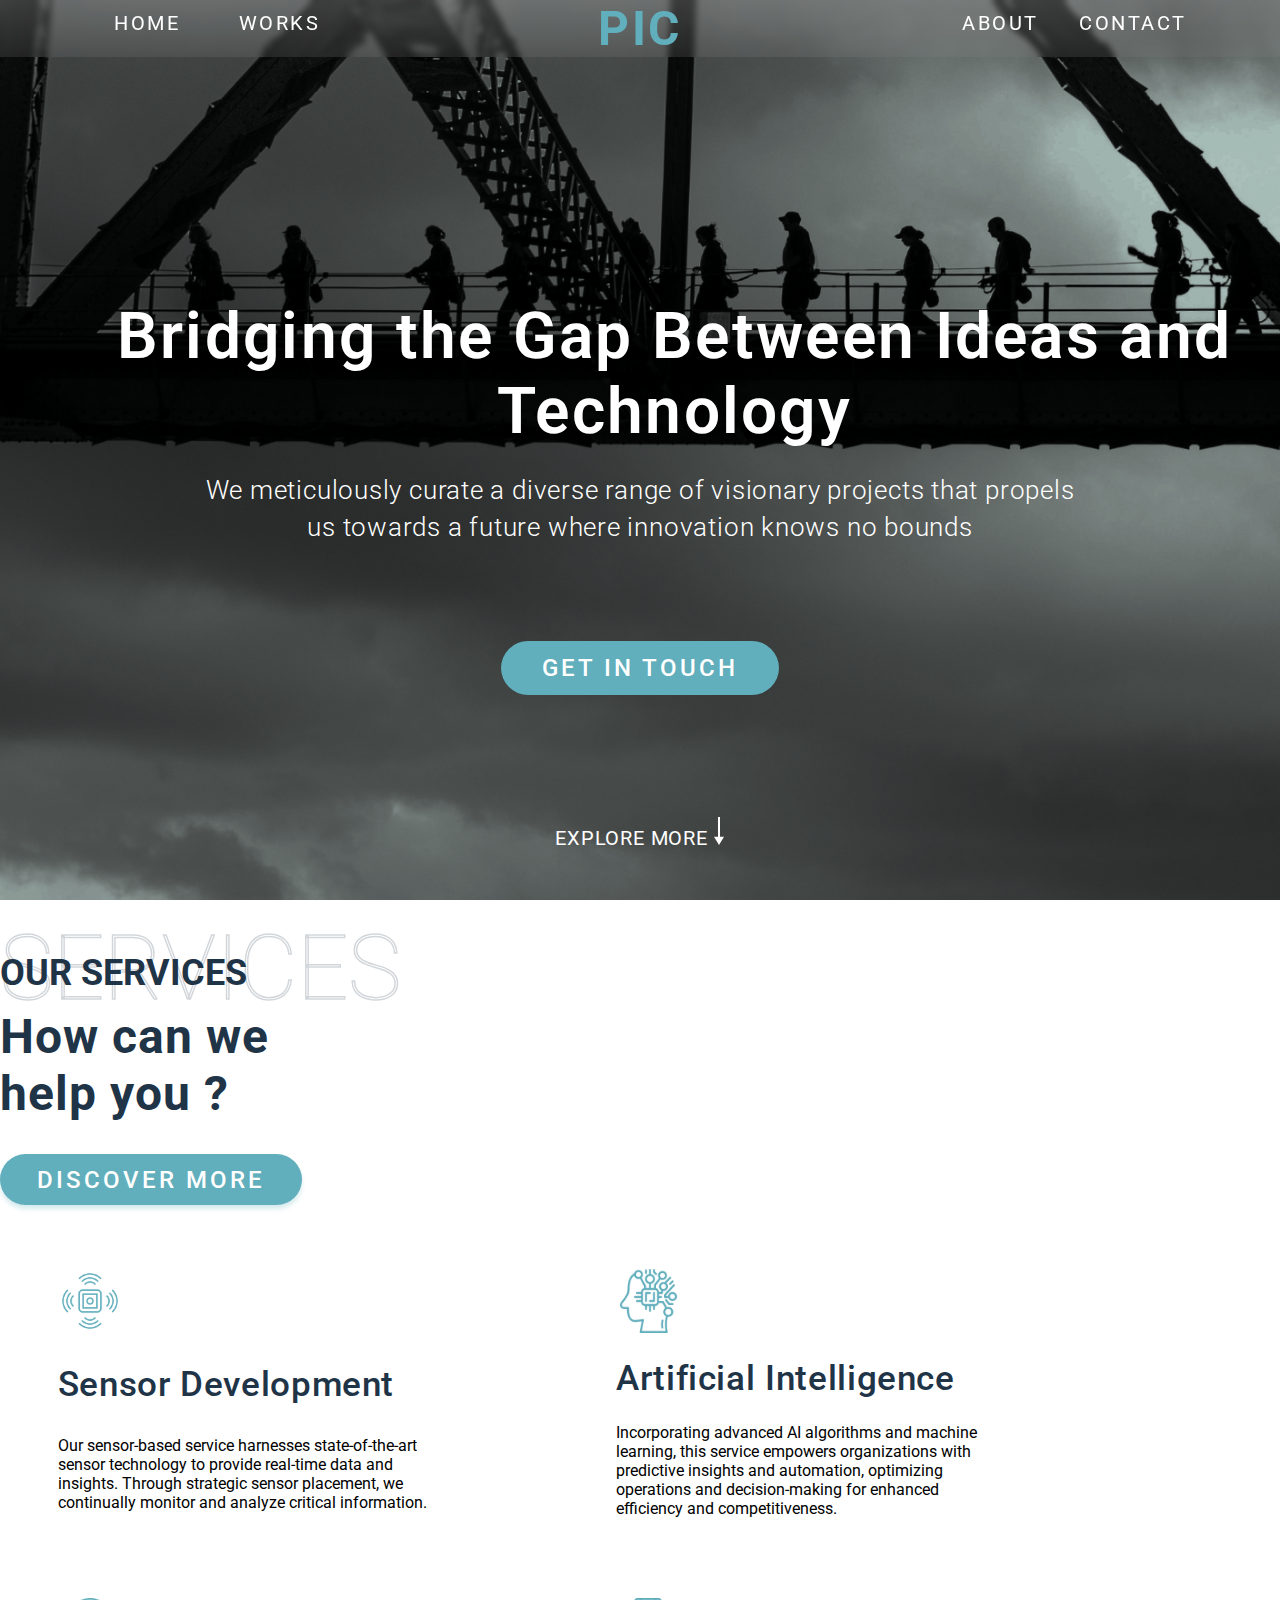
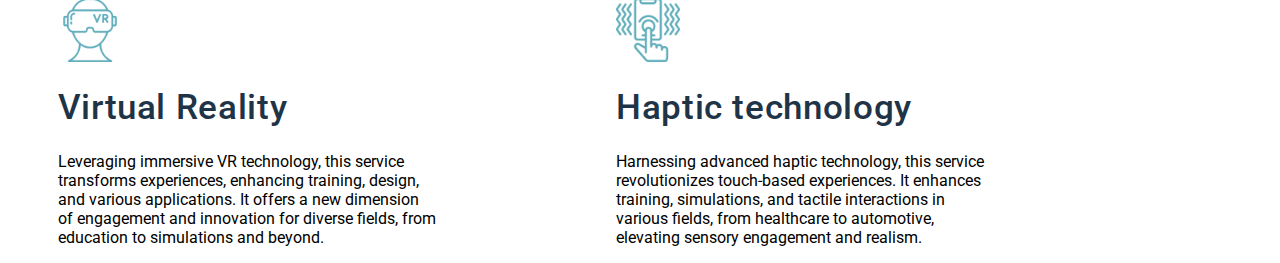
==== index.html @ f4d59c37 "finished the services section" ====
<!DOCTYPE html>
<html lang="en">
  <head>
    <meta charset="UTF-8" />
    <meta name="viewport" content="width=device-width, initial-scale=1.0" />
    <link rel="stylesheet" href="./css/index.css" />
    <link
      href="https://fonts.googleapis.com/css?family=Roboto"
      rel="stylesheet"
    />
    <link
      href="https://cdn.jsdelivr.net/npm/bootstrap@5.3.1/dist/css/bootstrap.min.css"
      rel="stylesheet"
      integrity="sha384-4bw+/aepP/YC94hEpVNVgiZdgIC5+VKNBQNGCHeKRQN+PtmoHDEXuppvnDJzQIu9"
      crossorigin="anonymous"
    />
    <title>PIC</title>
  </head>

  <body>
    <!-- navbar -->
    <div id="nav">
      <!-- for desktop -->
      <a href="#" class="small_nav" style="grid-area: 1; left: 19%">HOME</a>
      <a href="#" class="small_nav" style="grid-area: 1; right: 19%">WORKS</a>
      <a href="#" class="pic" style="grid-area: 1">PIC</a>
      <a href="#" class="small_nav" style="grid-area: 1; left: 19%">ABOUT</a>
      <a href="#" class="small_nav" style="grid-area: 1; right: 19%">CONTACT</a>
      <!-- Button hambugger -->
      <button
        id="ham_btn"
        class="button-one"
        aria-controls="primary-navigation"
        aria-expanded="false"
      >
        <svg
          fill="var(--button-color)"
          class="hamburger"
          viewBox="0 0 100 100"
          width="40"
        >
          <rect
            class="line top"
            width="80"
            height="10"
            x="10"
            y="25"
            rx="5"
          ></rect>
          <rect
            class="line middle"
            width="80"
            height="10"
            x="10"
            y="45"
            rx="5"
          ></rect>
          <rect
            class="line bottom"
            width="80"
            height="10"
            x="10"
            y="65"
            rx="5"
          ></rect>
        </svg>
      </button>
      <!-- for mobile -->
      <ul id="small_nav_mobile_container">
        <li><a href="#" class="small_nav_mobile">HOME</a></li>
        <li><a href="#" class="small_nav_mobile">WORKS</a></li>
        <li><a href="#" class="small_nav_mobile">ABOUT</a></li>
        <li><a href="#" class="small_nav_mobile">CONTACT</a></li>
      </ul>
    </div>
    <!-- / navbar -->
    <!-- Hero section -->

    <div class="container-fluid" id="hero">
      <!-- <img src="./asserts/hero_bg.png" id="hero_bg"> -->
      <span id="container_hero">
        <div id="heading" class="container-xxl">
          Bridging the Gap Between Ideas and Technology
        </div>
        <div id="description">
          We meticulously curate a diverse range of visionary projects that
          propels us towards a future where innovation knows no bounds
        </div>
        <button class="button" id="btn_touch" href="#">GET IN TOUCH</button>
        <div id="explore">
          EXPLORE MORE
          <svg
            id="explore_arrow_svg"
            xmlns="http://www.w3.org/2000/svg"
            width="11"
            height="28"
            viewBox="0 0 11 28"
            fill="none"
          >
            <path
              d="M5.00002 28L-2.40743e-05 19.75L10.0313 19.75L5.00002 28Z"
              fill="white"
            />
            <rect x="4" width="2" height="21" fill="white" />
          </svg>
        </div>
      </span>
    </div>
    <!-- / Hero section -->

    <!-- Services -->
    <div class="container-fluid" id="services">
      <div class="text_container">
        <div class="services_heading_container">
          <div class="stroke_main" id="services_text">SERVICES</div>
          <div class="stroke_side left_middle">OUR SERVICES</div>
        </div>
        <div id="help">How can we help you ?</div>
        <button class="button" href="#" id="discover">DISCOVER MORE</button>
      </div>

      <div class="services_details">
        <!-- first sesors -->
        <div class="services_details_container">
          <img
            src="./asserts/sensors (1) 1.png"
            class="services_details_container_img"
            alt="sensor"
          />
          <div class="head">Sensor Development</div>
          <div>
            Our sensor-based service harnesses state-of-the-art sensor
            technology to provide real-time data and insights. Through strategic
            sensor placement, we continually monitor and analyze critical
            information.
          </div>
        </div>
        <!-- second  ai -->
        <div class="services_details_container">
          <img
            src="./asserts/artificial-intelligence (1) 1.png"
            class="services_details_container_img"
            alt="ai"
          />
          <div class="head">Artificial Intelligence</div>
          <div>
            Incorporating advanced AI algorithms and machine learning, this
            service empowers organizations with predictive insights and
            automation, optimizing operations and decision-making for enhanced
            efficiency and competitiveness.
          </div>
        </div>
        <!-- third vr-->
        <div class="services_details_container">
          <img
            src="./asserts/vr-glasses 1.png"
            class="services_details_container_img"
            alt="vr"
          />
          <div class="head">Virtual Reality</div>
          <div>
            Leveraging immersive VR technology, this service transforms
            experiences, enhancing training, design, and various applications.
            It offers a new dimension of engagement and innovation for diverse
            fields, from education to simulations and beyond.
          </div>
        </div>
        <!-- fourth haptics -->
        <div class="services_details_container">
          <img
            src="./asserts/haptic 1.png"
            class="services_details_container_img"
            alt="haptics"
          />
          <div class="head">Haptic technology</div>
          <div>
            Harnessing advanced haptic technology, this service revolutionizes
            touch-based experiences. It enhances training, simulations, and
            tactile interactions in various fields, from healthcare to
            automotive, elevating sensory engagement and realism.
          </div>
        </div>
      </div>
    </div>
    <!-- / Services -->
  </body>
  <script
    src="https://cdn.jsdelivr.net/npm/bootstrap@5.3.1/dist/js/bootstrap.bundle.min.js"
    integrity="sha384-HwwvtgBNo3bZJJLYd8oVXjrBZt8cqVSpeBNS5n7C8IVInixGAoxmnlMuBnhbgrkm"
    crossorigin="anonymous"
  ></script>
  <script src="./index.js"></script>
</html>
---- css/index.css ----
/* figma link : https://www.figma.com/file/VkW9XNyzutas6XWS9IuMpY/Untitled?node-id=75%3A200&mode=dev */
* {
  margin: 0;
  padding: 0;
  box-sizing: border-box;
  border: none;
  font-family: Roboto;
}

a {
  text-decoration: none !important;
}

/* Nav */
#nav {
  z-index: 1;
  background: linear-gradient(
    rgba(255, 255, 255, 0.2),
    rgba(134, 134, 134, 0.2)
  );
  backdrop-filter: blur(3px);
  -webkit-backdrop-filter: blur(3px);
  position: fixed;
  top: 0;
  width: 100%;
  text-align: center;
  display: grid !important;
  grid-template-columns: repeat(2, 1fr) 2fr repeat(2, 1fr);
  grid-column-gap: 0px;
  grid-row-gap: 0px;
}

.pic {
  color: #61aebc;
  font-size: 48px;
  font-weight: 700;
  letter-spacing: 2.88px;
}

.small_nav {
  font-style: normal;
  position: relative;
  margin-top: 5%;
  color: #fff;
  font-size: 20px;
  font-weight: 400;
  letter-spacing: 2.5px;
}

.small_nav_mobile {
  font-style: normal;
  color: #fff;
  font-size: 20px;
  font-weight: 400;
  letter-spacing: 2.5px;
}

#small_nav_mobile_container {
  display: none;
}
.animation_out {
  transform: translateX(-500px);
  transition: 1s ease-out;
}
@keyframes text-slide-in {
  0% {
    transform: translateX(-100px);
  }

  100% {
    transform: translateY(0);
  }
}

@keyframes text-slide-out {
  0% {
    transform: translateX(-500px);
  }

  100% {
    transform: translateX(500px);
  }
}

/* button for mobile */
#ham_btn {
  display: none;
  z-index: 3;
  position: absolute;
  top: 20%;
  right: 5%;
  background: transparent;
}

/* button one */

.button-one {
  --button-color: #858484;
}

.button-one .line {
  transition: y 150ms ease-in 150ms, rotate 150ms ease-in, opacity 0ms 150ms;
  transform-origin: center;
}

.button-one[aria-expanded="true"] .line {
  transition: y 150ms ease-in, rotate 150ms ease-in 150ms, opacity 0ms 150ms;
}

.button-one[aria-expanded="true"] :is(.top, .bottom) {
  y: 45;
}

.button-one[aria-expanded="true"] .top {
  rotate: 45deg;
}

.button-one[aria-expanded="true"] .middle {
  opacity: 0;
}

.button-one[aria-expanded="true"] .bottom {
  rotate: -45deg;
}

@keyframes to-close-icon {
  0% {
    stroke-dashoffset: 0;
  }
  40% {
    stroke-dashoffset: 79.9;
  }
  60% {
    stroke-dashoffset: 79.9;
    rotate: calc(var(--rotation));
  }
  100% {
    stroke-dashoffset: 0;
    rotate: var(--rotation);
  }
}

/* --Nav-- */

/* Hero Section */
#container_hero {
  position: relative;
  top: 10%;
  height: 100vh;
  display: flex;
  justify-content: space-evenly;
  flex-direction: column;
  align-items: center;
}

#hero {
  margin: 0;
  padding: 0;
  width: 100vw;
  height: 100vh;
  display: flex;
  justify-content: space-between;
  flex-direction: column;
  align-items: center;
  color: #fff;
  font-family: Roboto;
  flex-shrink: 0;
  background-image: url("../asserts/hero_bg_cropped.png");
  background-size: cover;
  background-repeat: no-repeat;
}

#heading {
  width: 90%;
  line-height: normal;
  position: relative;
  left: 2.7%;
  margin-top: 8.9%;
  text-align: center;
  font-size: clamp(35px, 5vw, 77px);
  font-weight: 600;
  letter-spacing: 2.31px;
}

#description {
  text-align: center;
  position: relative;
  bottom: 8%;
  width: 70%;
  font-style: normal;
  /* text-align: center; */
  font-family: Roboto;
  font-size: clamp(15px, 3vw, 26px);
  font-weight: 300;
  line-height: 143.687%;
  /* 37.359px */
  letter-spacing: 0.78px;
}

#btn_touch {
  position: relative;
  bottom: 8%;
}
.button {
  color: #fff;
  width: fit-content;
  padding-left: 3.2%;
  padding-right: 3.2%;
  padding-top: 1%;
  padding-bottom: 1%;
  height: fit-content;
  flex-shrink: 0;
  border-radius: 52px;
  background-color: #61aebc;
  font-size: clamp(15px, 4vw, 24px);
  font-weight: 500;
  letter-spacing: 3px;
}

#explore {
  position: relative;
  bottom: 5%;
  font-size: 20px;
  font-weight: 400;
  letter-spacing: 0.8px;
}

#explore_arrow_svg {
  animation: explore_arrow 1s infinite alternate;
}

@keyframes explore_arrow {
  0% {
    transform: translateY(-5px);
  }

  100% {
    transform: translateY(10px);
  }
}

/* -- Hero Section --*/

/* ---- text strokes ------ */
.stroke_main {
  margin-top: 1rem;
  margin-bottom: -2rem;
  font-family: Roboto;
  font-size: clamp(50px, 7vw, 177px);
  color: transparent;
  -webkit-text-stroke: 1.5px #1f344733;
  font-style: normal;
  font-weight: 100;
  line-height: normal;
}
.stroke_side {
  position: relative;
  font-size: clamp(16px, 5vw, 36px);
  color: #1f3447;
  font-weight: 700;
}
.services_heading_container{
  place-items: baseline;
  display: grid;
}
.services_heading_container > *{
  grid-column: 1 / -1;
  grid-row: 1 / -1;
}
.left_middle{
  bottom: 0.9rem;
    position: relative;
}
/* ---- text strokes ------ */
/* Services */
.services_details {
  margin-bottom: 1rem;
  margin-inline: auto;
  width: min(90%, 70rem);
  display: grid;
  gap: 2rem;
}
.services_details_container {
  max-width: 378px;
  display: grid;
  gap: 1.5rem;
}

.services_details_container > .head {
  font-size: clamp(1rem, 4vw + 1rem, 2.2rem);
  color: #1f3447;
  font-weight: 500;
  letter-spacing: 0.64px;
  line-height: normal;
  font-style: normal;
}
.services_details_container > img {
  width: 3rem;
}
#help {
  max-width: 378px;
  color: #1f3447;
  font-size: clamp(28px, 5vw, 48px);
  letter-spacing: 0.96px;
  font-weight: 700;
}
#discover {
  margin-top: clamp(0.5rem, 5vw, 2rem);
  margin-bottom: clamp(0.5rem, 5vw, 2rem);
}
#services {
  width: min(90%, 110rem);
}
#services #discover {
  border-radius: 52px;
  background: #61aebc;
  box-shadow: 0px 4px 4px 0px rgba(97, 174, 188, 0.25);
}
/* / Services */
/* ---------------------------Responsiveness for desktop -------------------------------- */
@media screen and (min-width: 768px) {
  .services_details {
    position: relative;
    margin-inline: auto;
    padding-top: 2rem;
    display: grid;
    grid-template-columns: repeat(2, 1fr);
    gap: 5rem;
  }
  .services_details_container > img {
    width: 4rem;
  }
}
@media screen and (min-width: 1300px) {
  .left_middle{
    bottom: 2.5rem;
  }
  .services_details {
    /* bottom: 7rem; */
    position: relative;
    margin-inline: 10rem auto;
    padding-top: 3rem;
    display: grid;
    grid-template-columns: repeat(2, 1fr);
    gap: 5rem;
  }
  .services_details_container > img {
    width: 4rem;
  }
}
@media screen and (min-width: 1920px) {

  .services_details {
    /* position: relative;
    bottom: 14rem; */
    margin-inline: 38rem auto;
    padding-top: 5rem;
    display: grid;
    grid-template-columns: repeat(2, 1fr);
    gap: 5rem;
    margin-top: -14rem;
    margin-bottom: 2rem;
  }
  .services_details_container > img {
    width: 4rem;
  }
}
/* ------------------------- Responsiveness for mobile --------------------------------------- */

@media screen and (max-width: 768px) {
  /* Nav bar Section */
  #nav .small_nav {
    visibility: hidden;
  }
  #nav .small_active {
    animation: text-slide-in 0.5s alternate;
    width: 70%;
    background-color: #1f3447;
    list-style-type: none;
    height: 100vh;
    position: absolute;
    display: flex;
    flex-direction: column;
    justify-content: space-evenly;
    align-items: center;
    top: 0;
  }
  #nav .small_nav_mobile {
    padding-top: 10%;
  }
  #ham_btn {
    display: block;
  }
  /* ----- Nav bar Section ----- */

  /* Hero Section  */
  #hero {
    height: 93vh;
  }
  #heading {
    margin-top: 20.9%;
  }
  #description {
    padding-top: 8%;
  }
  /* ------ Hero Section ------  */
  /* ------- text stroke -------- */
}
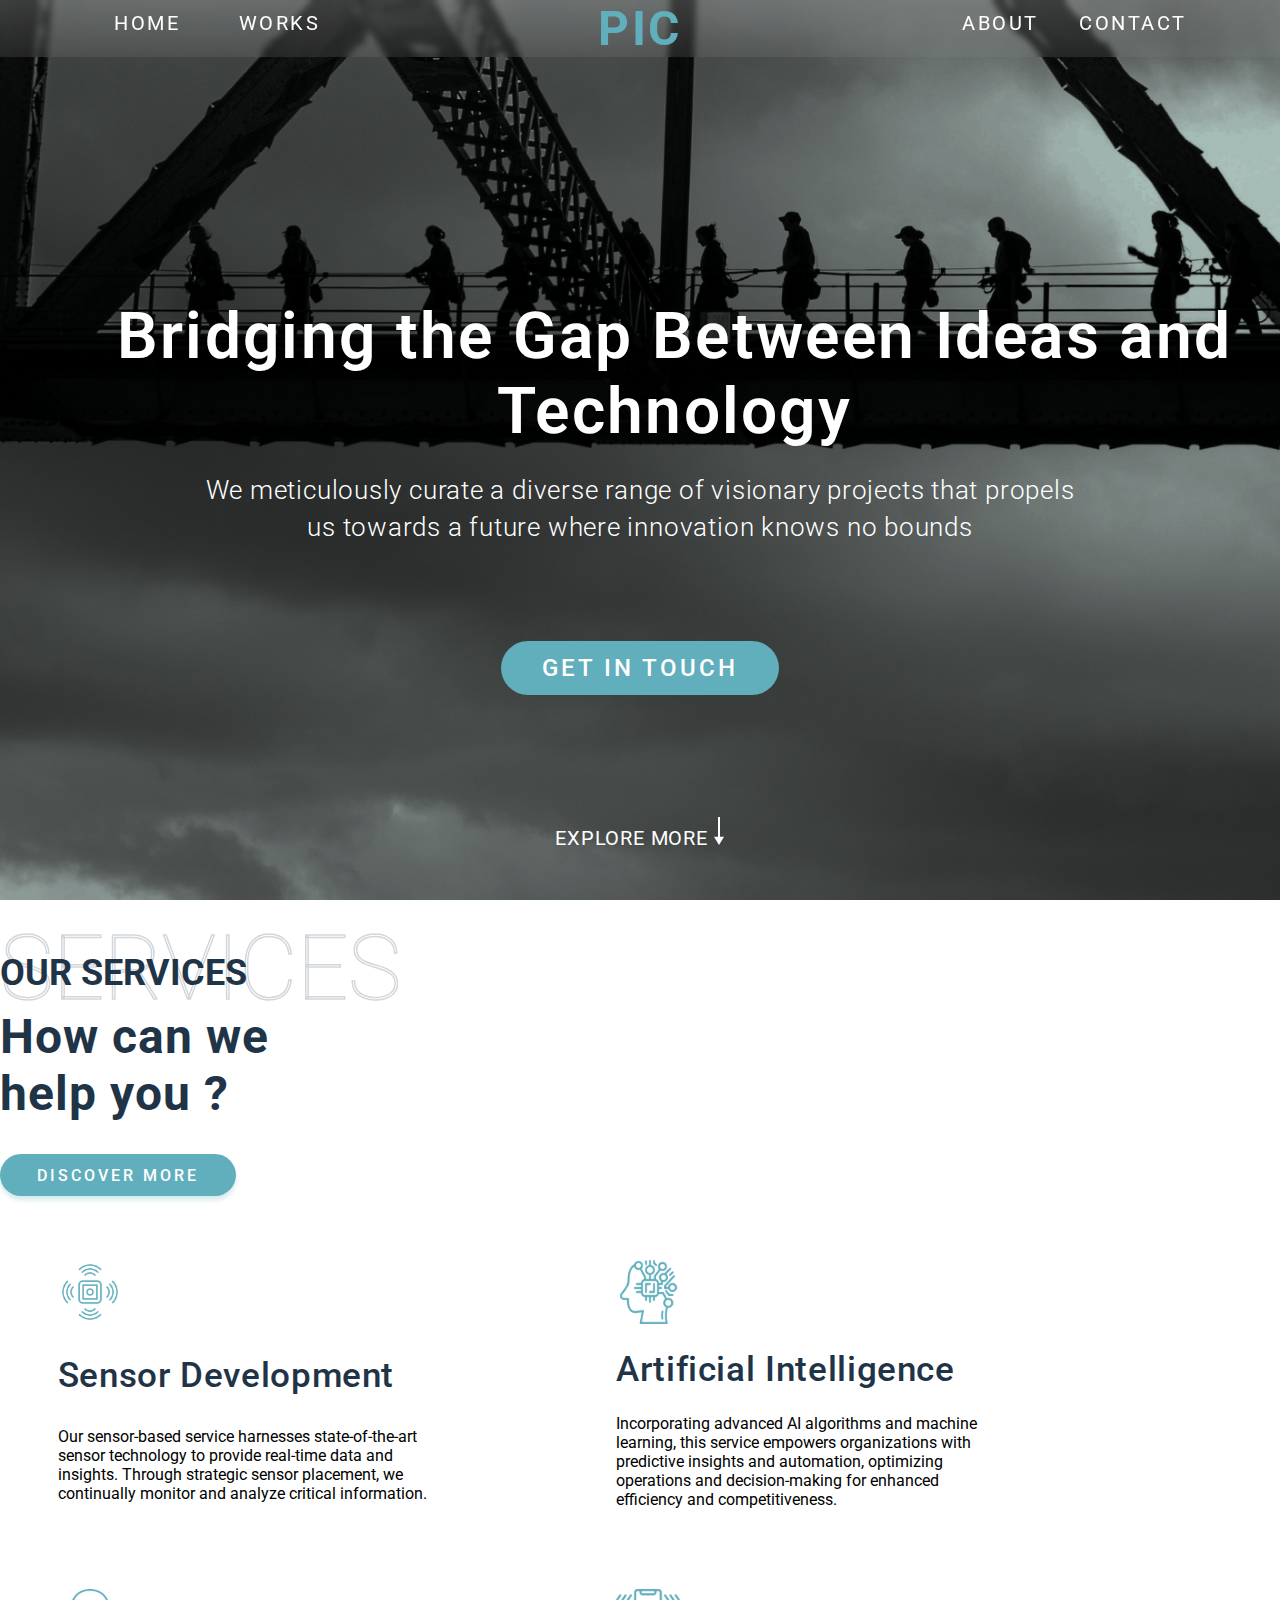
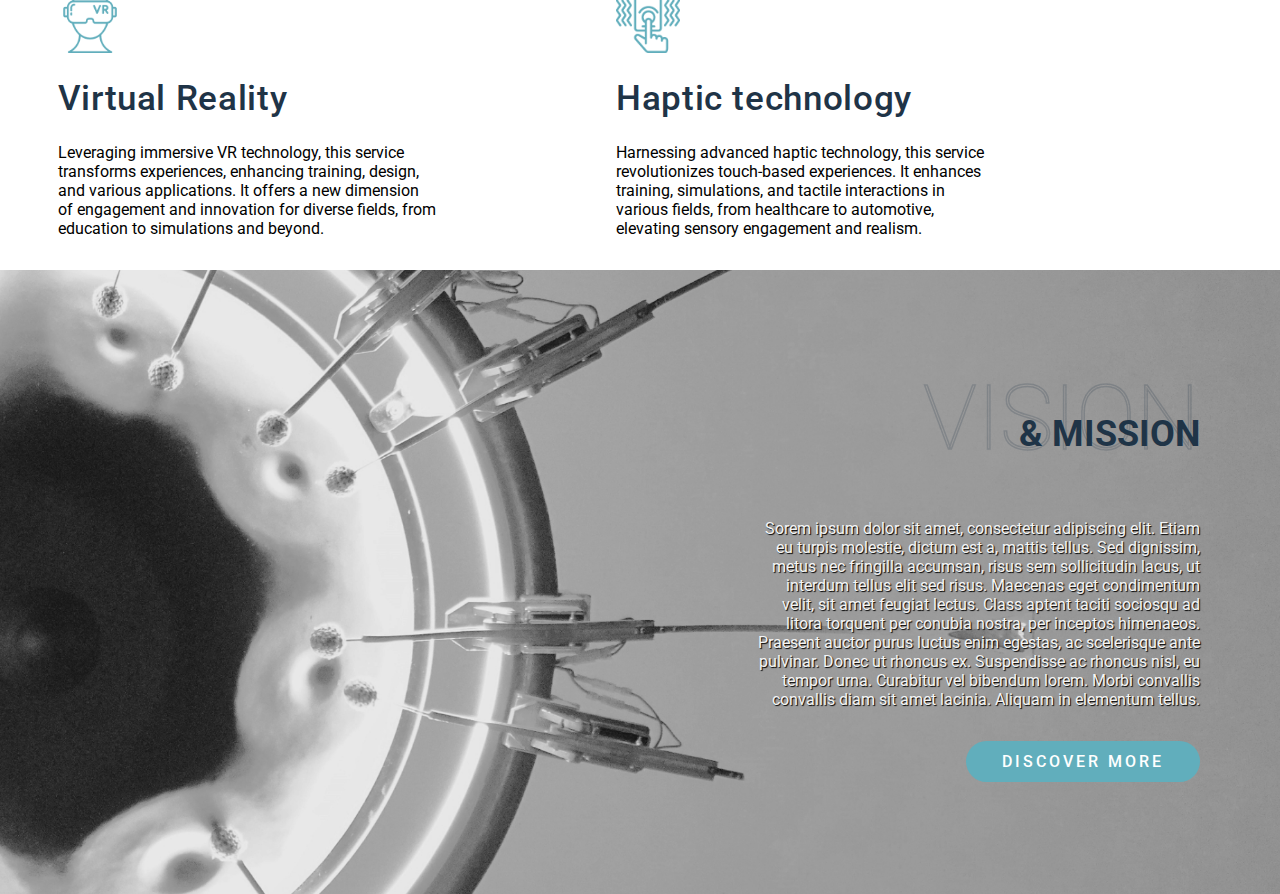
==== commit 4a8e610a: "completed the vision and mission" ====
--- a/index.html
+++ b/index.html
@@ -111,7 +111,7 @@
     <!-- Services -->
     <div class="container-fluid" id="services">
       <div class="text_container">
-        <div class="services_heading_container">
+        <div class="services_heading_container baseline" id="services_wrapper ">
           <div class="stroke_main" id="services_text">SERVICES</div>
           <div class="stroke_side left_middle">OUR SERVICES</div>
         </div>
@@ -183,6 +183,31 @@
       </div>
     </div>
     <!-- / Services -->
+
+    <!-- vision & mission -->
+    <div class="container-fluid" id="vission_mission">
+      <div class="text_container vision_container">
+        <div class="blur"></div>
+        <div class="services_heading_container end" id="vision_wrapper">
+          <div class="stroke_main" id="vision_text">VISION</div>
+          <div class="stroke_side right_middle">& MISSION</div>
+        </div>
+        <div id="vission_context">
+          Sorem ipsum dolor sit amet, consectetur adipiscing elit. Etiam eu
+          turpis molestie, dictum est a, mattis tellus. Sed dignissim, metus nec
+          fringilla accumsan, risus sem sollicitudin lacus, ut interdum tellus
+          elit sed risus. Maecenas eget condimentum velit, sit amet feugiat
+          lectus. Class aptent taciti sociosqu ad litora torquent per conubia
+          nostra, per inceptos himenaeos. Praesent auctor purus luctus enim
+          egestas, ac scelerisque ante pulvinar. Donec ut rhoncus ex.
+          Suspendisse ac rhoncus nisl, eu tempor urna. Curabitur vel bibendum
+          lorem. Morbi convallis convallis diam sit amet lacinia. Aliquam in
+          elementum tellus.
+        </div>
+        <button class="button" href="#" id="discover">DISCOVER MORE</button>
+      </div>
+    </div>
+    <!-- / vision & mission -->
   </body>
   <script
     src="https://cdn.jsdelivr.net/npm/bootstrap@5.3.1/dist/js/bootstrap.bundle.min.js"
--- a/css/index.css
+++ b/css/index.css
@@ -1,5 +1,6 @@
 /* figma link : https://www.figma.com/file/VkW9XNyzutas6XWS9IuMpY/Untitled?node-id=75%3A200&mode=dev */
 * {
+  /* background-color: rgba(114, 82, 82, 0.2); */
   margin: 0;
   padding: 0;
   box-sizing: border-box;
@@ -260,8 +261,13 @@
   font-weight: 700;
 }
 .services_heading_container{
-  place-items: baseline;
   display: grid;
+}
+.baseline{
+  place-items:baseline;
+}
+.end{
+  place-items: end;
 }
 .services_heading_container > *{
   grid-column: 1 / -1;
@@ -273,6 +279,7 @@
 }
 /* ---- text strokes ------ */
 /* Services */
+
 .services_details {
   margin-bottom: 1rem;
   margin-inline: auto;
@@ -317,8 +324,43 @@
   box-shadow: 0px 4px 4px 0px rgba(97, 174, 188, 0.25);
 }
 /* / Services */
+/* Vision and mission */
+#vission_mission{
+  margin-top: 2rem;
+  padding: 5rem;
+  background-image: url('../asserts/vision_mission.png');
+  background-size: cover;
+  background-repeat: no-repeat;
+}
+#vission_context{
+  text-shadow: 1px 1px 1px black;
+  color: #F5F5F5;
+  font-weight: 400;
+  text-align: end;
+  margin-top: 5rem;
+ max-width: 90%;
+}
+.right_middle{
+  position: relative;
+  top: 1rem;
+}
+.vision_container{
+  display: flex;
+  flex-direction: column;
+  align-items: end;
+  /* margin-inline: 50% auto; */
+}
+#discover{
+  font-size: 1em;
+}
+/* / Vision and mission */
+
+
 /* ---------------------------Responsiveness for desktop -------------------------------- */
 @media screen and (min-width: 768px) {
+  #vission_context{
+    max-width: 40%;
+  }
   .services_details {
     position: relative;
     margin-inline: auto;
@@ -332,6 +374,10 @@
   }
 }
 @media screen and (min-width: 1300px) {
+ 
+  .right_middle{
+    top: -1rem;
+  }
   .left_middle{
     bottom: 2.5rem;
   }
@@ -349,6 +395,10 @@
   }
 }
 @media screen and (min-width: 1920px) {
+
+  .right_middle{
+    top: -2rem;
+  }
 
   .services_details {
     /* position: relative;
@@ -368,6 +418,11 @@
 /* ------------------------- Responsiveness for mobile --------------------------------------- */
 
 @media screen and (max-width: 768px) {
+
+  #vission_mission{
+    padding: 2rem;
+    
+  }
   /* Nav bar Section */
   #nav .small_nav {
     visibility: hidden;
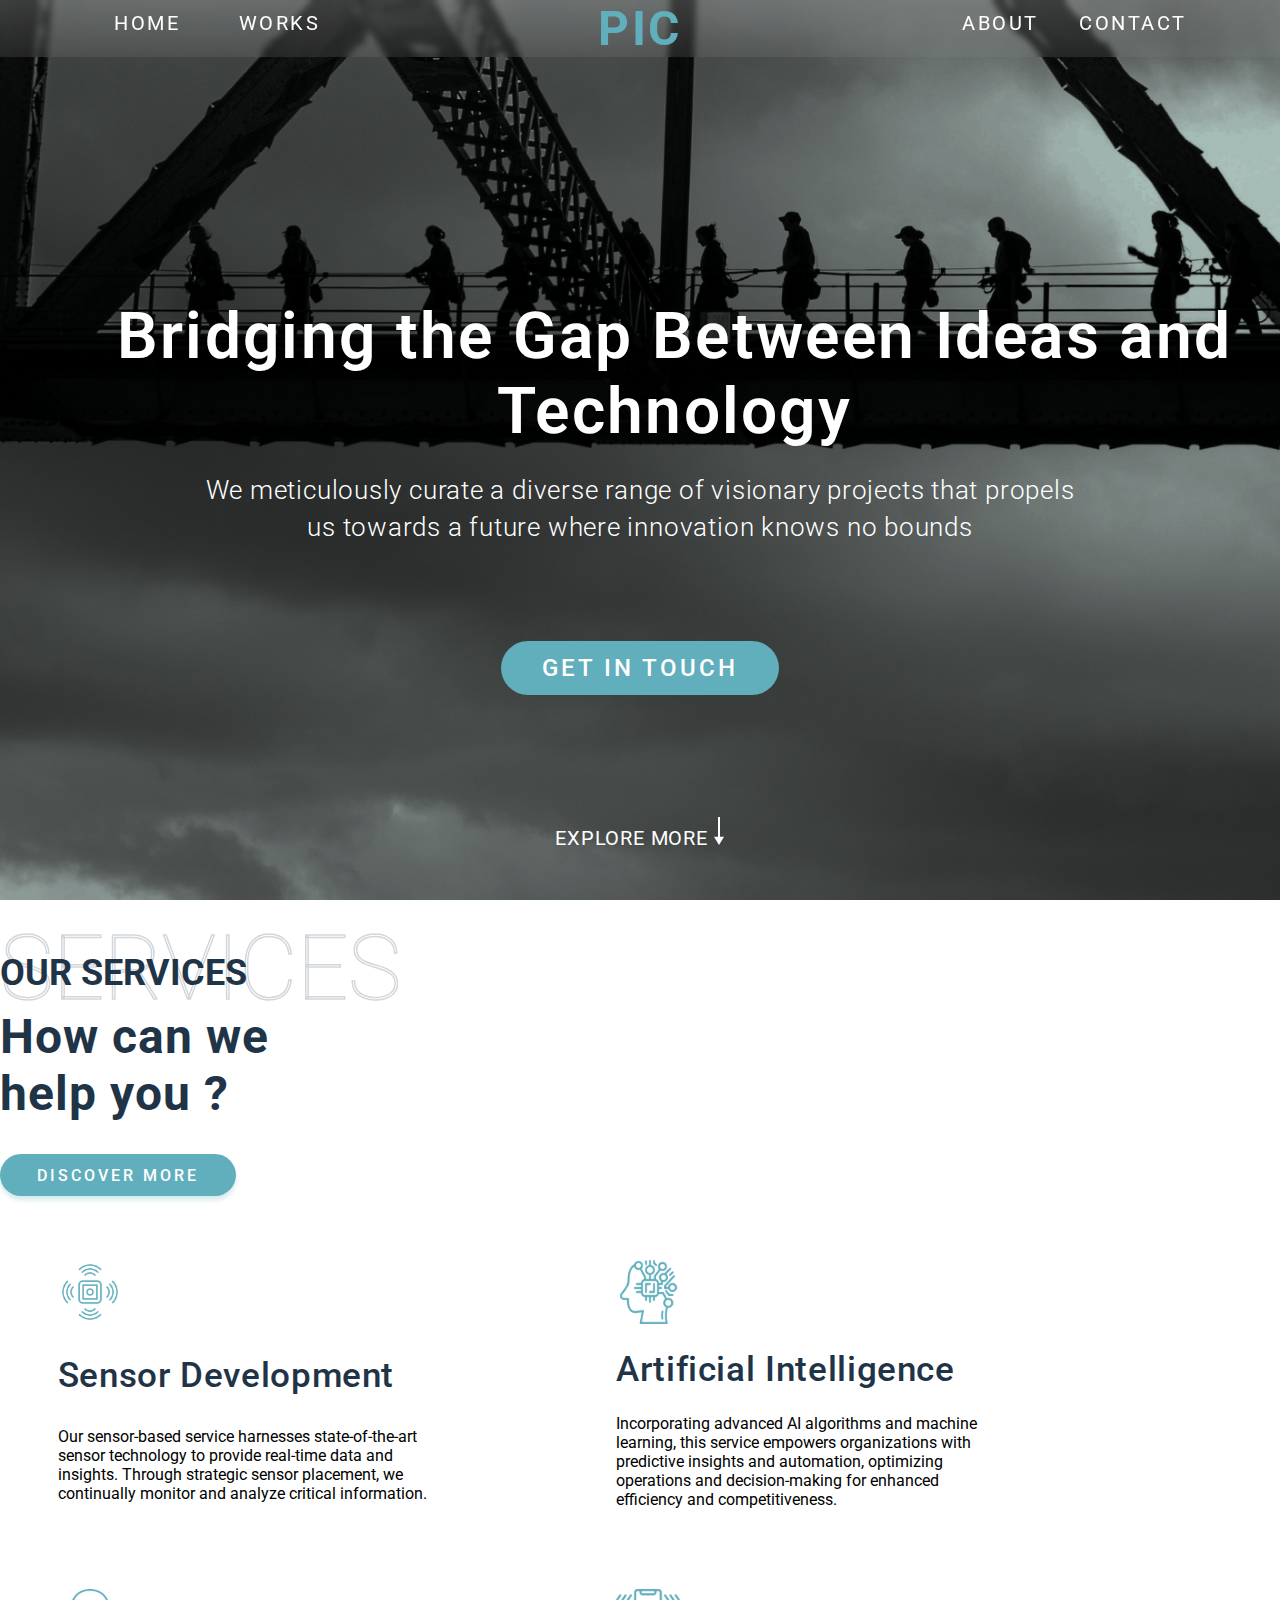
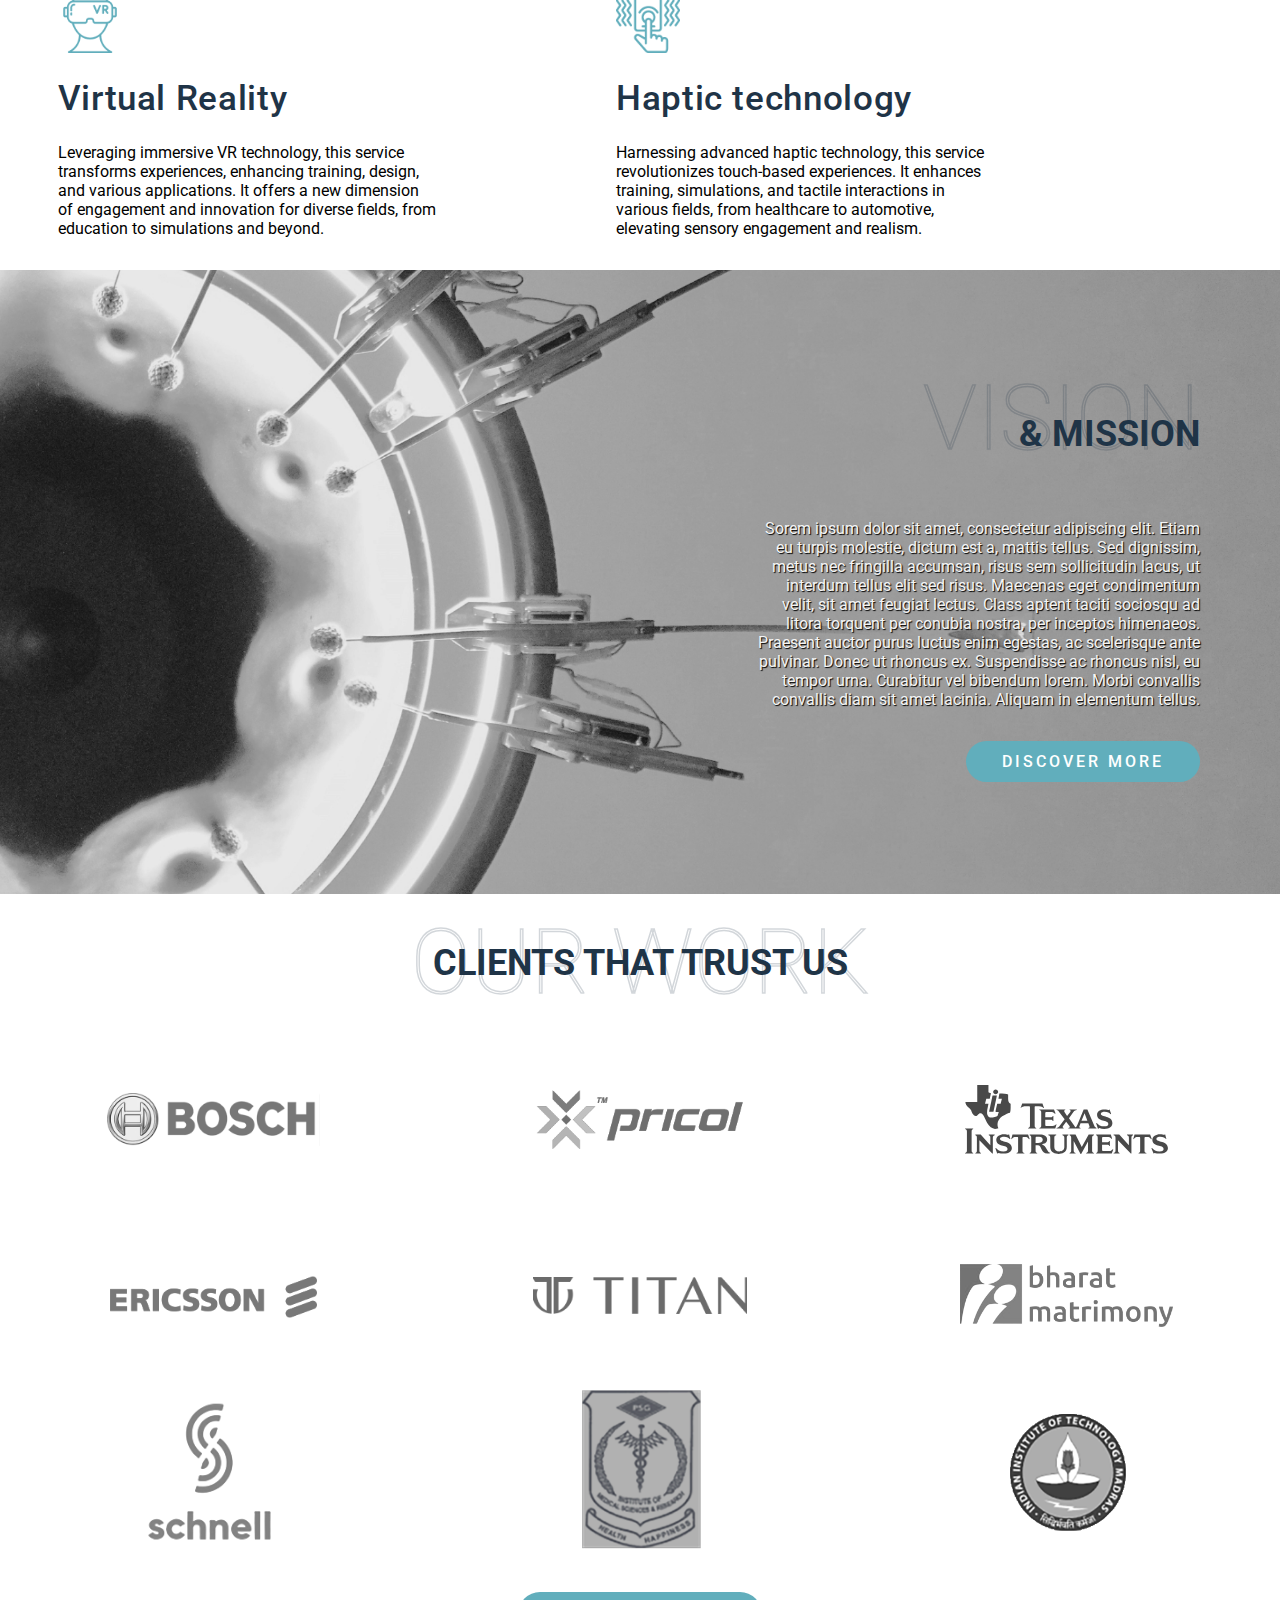
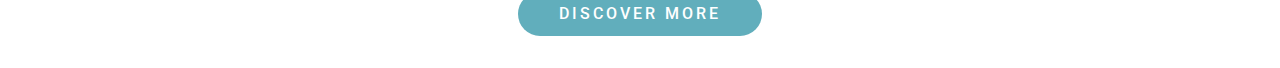
==== commit a6aad92c: "finished the our work section" ====
--- a/index.html
+++ b/index.html
@@ -187,7 +187,7 @@
     <!-- vision & mission -->
     <div class="container-fluid" id="vission_mission">
       <div class="text_container vision_container">
-        <div class="blur"></div>
+        <!-- <div class="blur"></div> -->
         <div class="services_heading_container end" id="vision_wrapper">
           <div class="stroke_main" id="vision_text">VISION</div>
           <div class="stroke_side right_middle">& MISSION</div>
@@ -208,6 +208,27 @@
       </div>
     </div>
     <!-- / vision & mission -->
+    <!-- our works -->
+    <div class="container-fluid" id="our_works">
+      <div class="services_heading_container center" id="vision_wrapper">
+        <div class="stroke_main" id="vision_text">OUR WORK</div>
+        <div class="stroke_side bottom_middle">CLIENTS THAT TRUST US</div>
+      </div>
+      <div class="clients_logo">
+        <img src="./asserts/bosch-logo-39982 1.png" alt="bosh" />
+        <img src="./asserts/Pricol_logo 1.png" alt="pricol" />
+        <img src="./asserts/TexasInstruments-Logo 1.svg" alt="texas" />
+        <img src="./asserts/ericsson-logo-1 1.png" alt="ericsson" />
+        <img src="./asserts/Titan-Logo-PNG 1.png" alt="titan" />
+        <img src="./asserts/bharat matrimony.png" alt="bharat matrimony" />
+        <img src="./asserts/schnell.png" alt="schnell" />
+        <img src="./asserts/imba.png" alt="imba" />
+        <img src="./asserts/iit madras.png" alt="iit madras" />
+      </div>
+      <div class="vision_discover">
+        <button class="button" href="#" id="discover">DISCOVER MORE</button>
+      </div>
+    </div>
   </body>
   <script
     src="https://cdn.jsdelivr.net/npm/bootstrap@5.3.1/dist/js/bootstrap.bundle.min.js"
--- a/css/index.css
+++ b/css/index.css
@@ -260,22 +260,25 @@
   color: #1f3447;
   font-weight: 700;
 }
-.services_heading_container{
+.services_heading_container {
   display: grid;
 }
-.baseline{
-  place-items:baseline;
-}
-.end{
+.baseline {
+  place-items: baseline;
+}
+.center {
+  place-items: center;
+}
+.end {
   place-items: end;
 }
-.services_heading_container > *{
+.services_heading_container > * {
   grid-column: 1 / -1;
   grid-row: 1 / -1;
 }
-.left_middle{
+.left_middle {
   bottom: 0.9rem;
-    position: relative;
+  position: relative;
 }
 /* ---- text strokes ------ */
 /* Services */
@@ -325,40 +328,97 @@
 }
 /* / Services */
 /* Vision and mission */
-#vission_mission{
+#vission_mission {
   margin-top: 2rem;
   padding: 5rem;
-  background-image: url('../asserts/vision_mission.png');
+  background-image: url("../asserts/vision_mission.png");
   background-size: cover;
   background-repeat: no-repeat;
 }
-#vission_context{
+#vission_context {
   text-shadow: 1px 1px 1px black;
-  color: #F5F5F5;
+  color: #f5f5f5;
   font-weight: 400;
   text-align: end;
   margin-top: 5rem;
- max-width: 90%;
-}
-.right_middle{
+  max-width: 90%;
+}
+.right_middle {
   position: relative;
   top: 1rem;
 }
-.vision_container{
+.vision_container {
   display: flex;
   flex-direction: column;
   align-items: end;
   /* margin-inline: 50% auto; */
 }
-#discover{
+.vision_discover {
+  display: flex;
+  justify-content: center;
+}
+#discover {
   font-size: 1em;
 }
 /* / Vision and mission */
 
+/* Our work */
+.clients_logo {
+  margin-top: 3rem;
+  display: grid;
+  grid-auto-columns: 1fr;
+  grid-auto-rows: 1fr;
+  place-items: center;
+  grid-template-areas: "one" "two" "three" "four" "five" "six" "seven" "eight" "nine";
+  
+}
+.clients_logo > :nth-child(1) {
+  grid-area: one;
+}
+.clients_logo > :nth-child(2) {
+  grid-area: two;
+}
+.clients_logo > :nth-child(3) {
+  grid-area: three;
+}
+.clients_logo > :nth-child(4) {
+  grid-area: four;
+}
+.clients_logo > :nth-child(5) {
+  grid-area: five;
+}
+.clients_logo > :nth-child(6) {
+  grid-area: six;
+}
+.clients_logo > :nth-child(7) {
+  grid-area: seven;
+}
+.clients_logo > :nth-child(8) {
+  grid-area: eight;
+}
+.clients_logo > :nth-child(9) {
+  grid-area: nine;
+}
+.clients_logo > * {
+  margin-inline: auto;
+  width: 50%;
+}
+.bottom_middle{
+  position: relative;
+  top: 1.5rem;
+}
+/* / Our work */
 
 /* ---------------------------Responsiveness for desktop -------------------------------- */
 @media screen and (min-width: 768px) {
-  #vission_context{
+  .clients_logo{
+    grid-template-areas: 
+    "one two three"
+    "four five six"
+    "seven eight nine";
+    ;
+  }
+  #vission_context {
     max-width: 40%;
   }
   .services_details {
@@ -374,11 +434,10 @@
   }
 }
 @media screen and (min-width: 1300px) {
- 
-  .right_middle{
+  .right_middle {
     top: -1rem;
   }
-  .left_middle{
+  .left_middle {
     bottom: 2.5rem;
   }
   .services_details {
@@ -395,8 +454,7 @@
   }
 }
 @media screen and (min-width: 1920px) {
-
-  .right_middle{
+  .right_middle {
     top: -2rem;
   }
 
@@ -418,10 +476,8 @@
 /* ------------------------- Responsiveness for mobile --------------------------------------- */
 
 @media screen and (max-width: 768px) {
-
-  #vission_mission{
+  #vission_mission {
     padding: 2rem;
-    
   }
   /* Nav bar Section */
   #nav .small_nav {
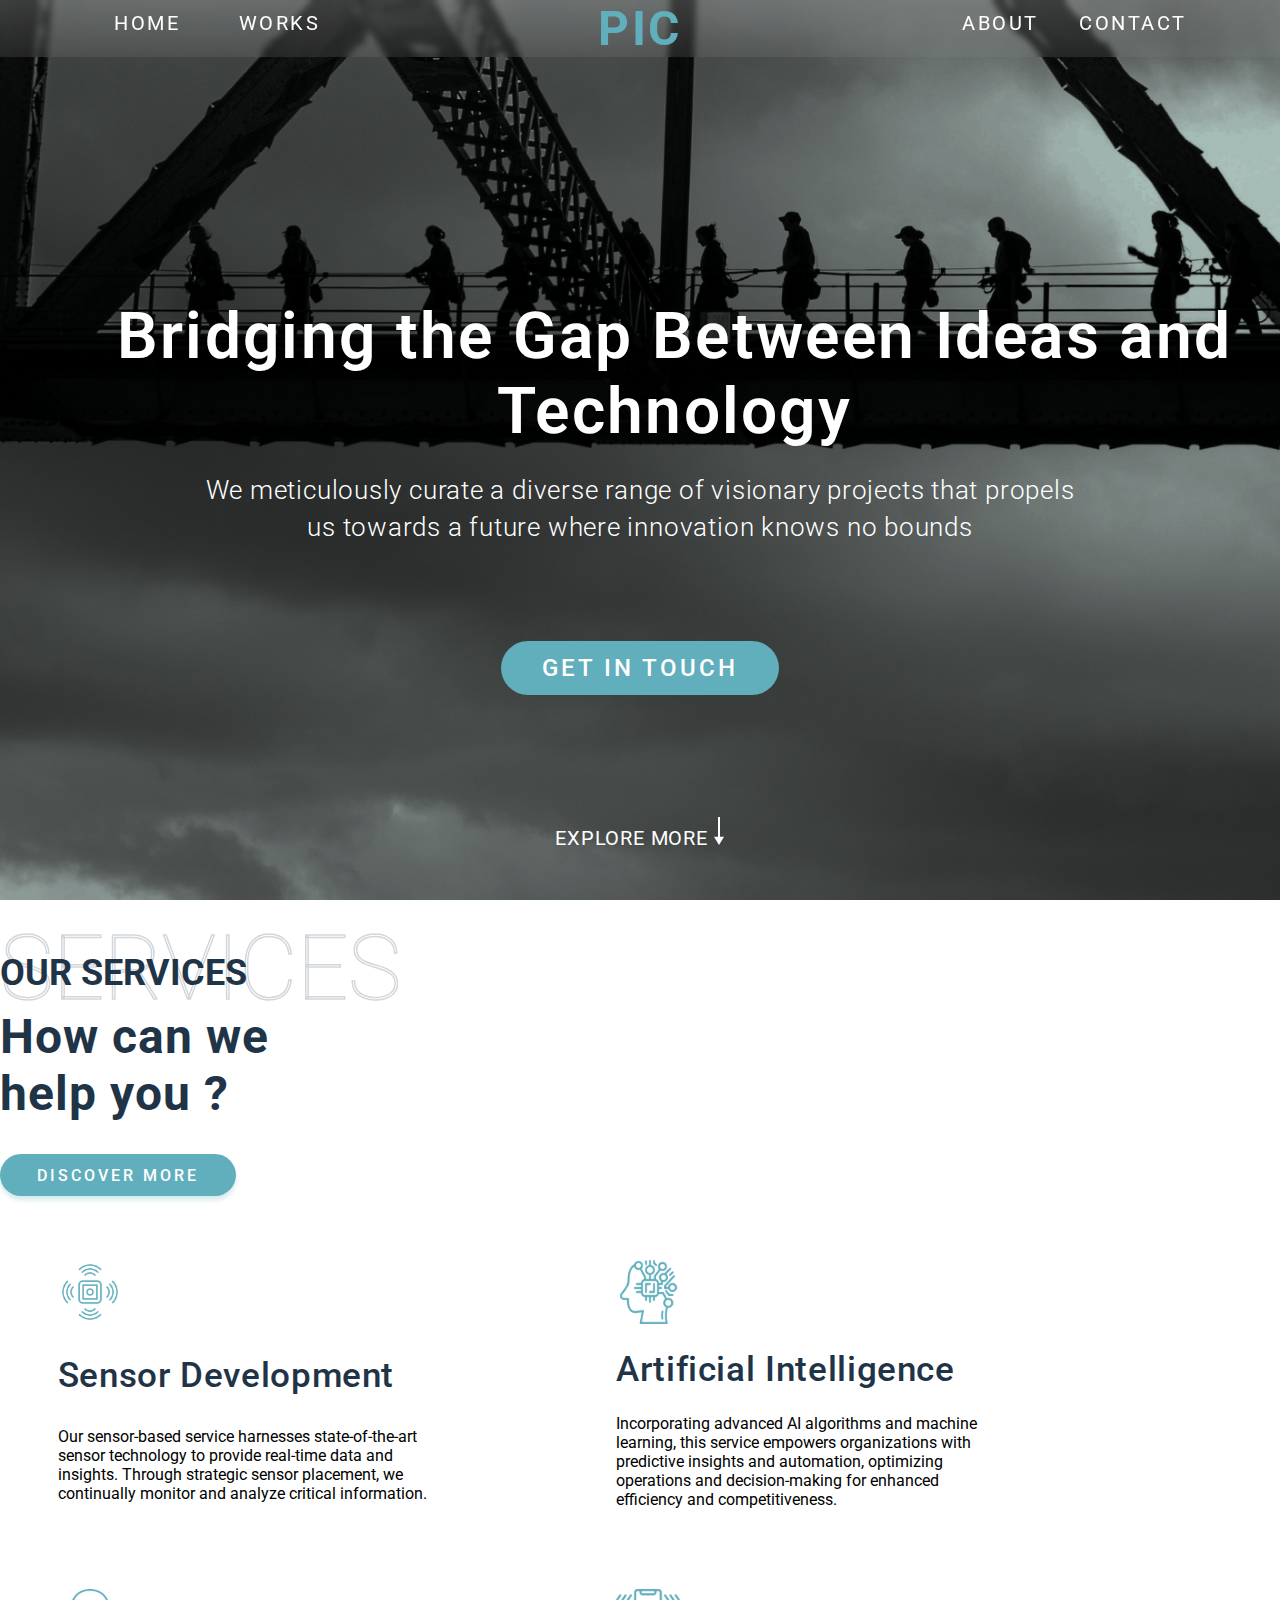
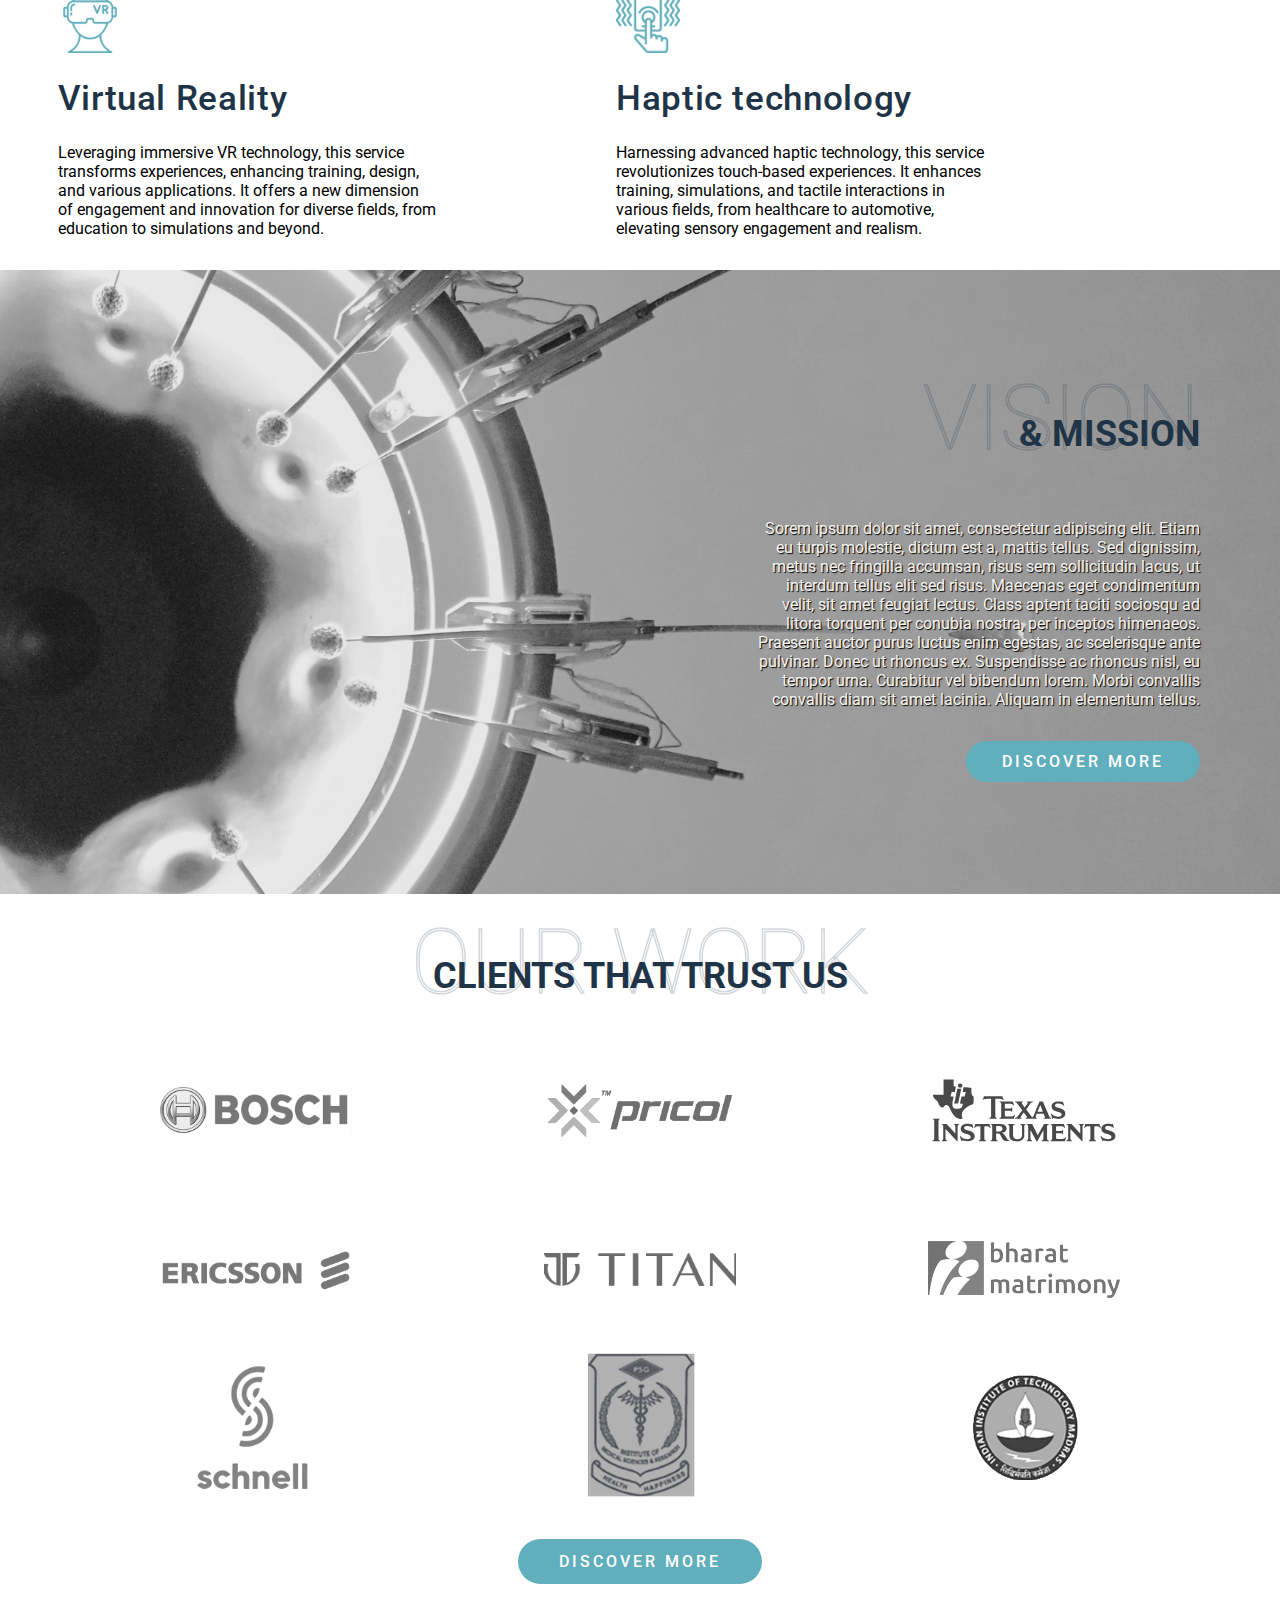
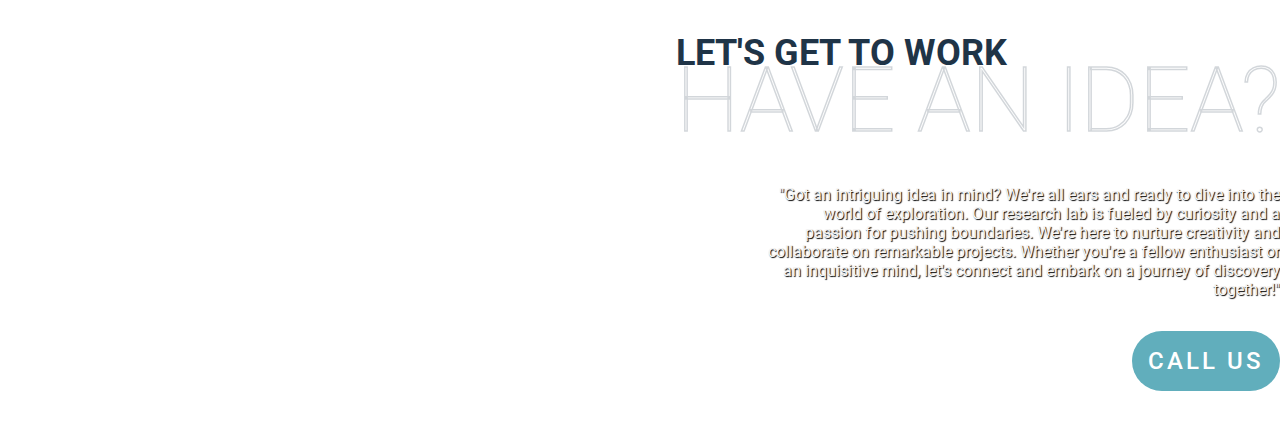
==== commit b7ab7ab2: "started the idea section" ====
--- a/index.html
+++ b/index.html
@@ -229,6 +229,26 @@
         <button class="button" href="#" id="discover">DISCOVER MORE</button>
       </div>
     </div>
+    <!-- /  our works -->
+    <!-- idea -->
+    <div class="container-fluid" id="idea">
+      <div class="text_container vision_container">
+        <div class="services_heading_container right_middle" id="idea_wrapper">
+          <div class="stroke_main" id="idea_text">HAVE AN IDEA?</div>
+          <div class="stroke_side">LET'S GET TO WORK</div>
+        </div>
+        <div id="vission_context">
+          "Got an intriguing idea in mind? We're all ears and ready to dive into
+          the world of exploration. Our research lab is fueled by curiosity and
+          a passion for pushing boundaries. We're here to nurture creativity and
+          collaborate on remarkable projects. Whether you're a fellow enthusiast
+          or an inquisitive mind, let's connect and embark on a journey of
+          discovery together!"
+        </div>
+        <button class="button" href="#" id="callus">CALL US</button>
+      </div>
+    </div>
+    <!-- / idea -->
   </body>
   <script
     src="https://cdn.jsdelivr.net/npm/bootstrap@5.3.1/dist/js/bootstrap.bundle.min.js"
--- a/css/index.css
+++ b/css/index.css
@@ -314,7 +314,7 @@
   letter-spacing: 0.96px;
   font-weight: 700;
 }
-#discover {
+#discover , #callus{
   margin-top: clamp(0.5rem, 5vw, 2rem);
   margin-bottom: clamp(0.5rem, 5vw, 2rem);
 }
@@ -364,6 +364,8 @@
 
 /* Our work */
 .clients_logo {
+  width: min(90%,110rem);
+  margin-inline :auto;
   margin-top: 3rem;
   display: grid;
   grid-auto-columns: 1fr;
@@ -405,9 +407,14 @@
 }
 .bottom_middle{
   position: relative;
-  top: 1.5rem;
+  top: 2.3rem;
 }
 /* / Our work */
+/* Idea */
+#callus{
+  padding: 1rem;
+}
+/* / Idea */
 
 /* ---------------------------Responsiveness for desktop -------------------------------- */
 @media screen and (min-width: 768px) {
@@ -434,6 +441,9 @@
   }
 }
 @media screen and (min-width: 1300px) {
+  .bottom_middle{
+    top: 3rem;
+  }
   .right_middle {
     top: -1rem;
   }
@@ -454,6 +464,9 @@
   }
 }
 @media screen and (min-width: 1920px) {
+  .bottom_middle{
+    top: 4.5rem;
+  }
   .right_middle {
     top: -2rem;
   }
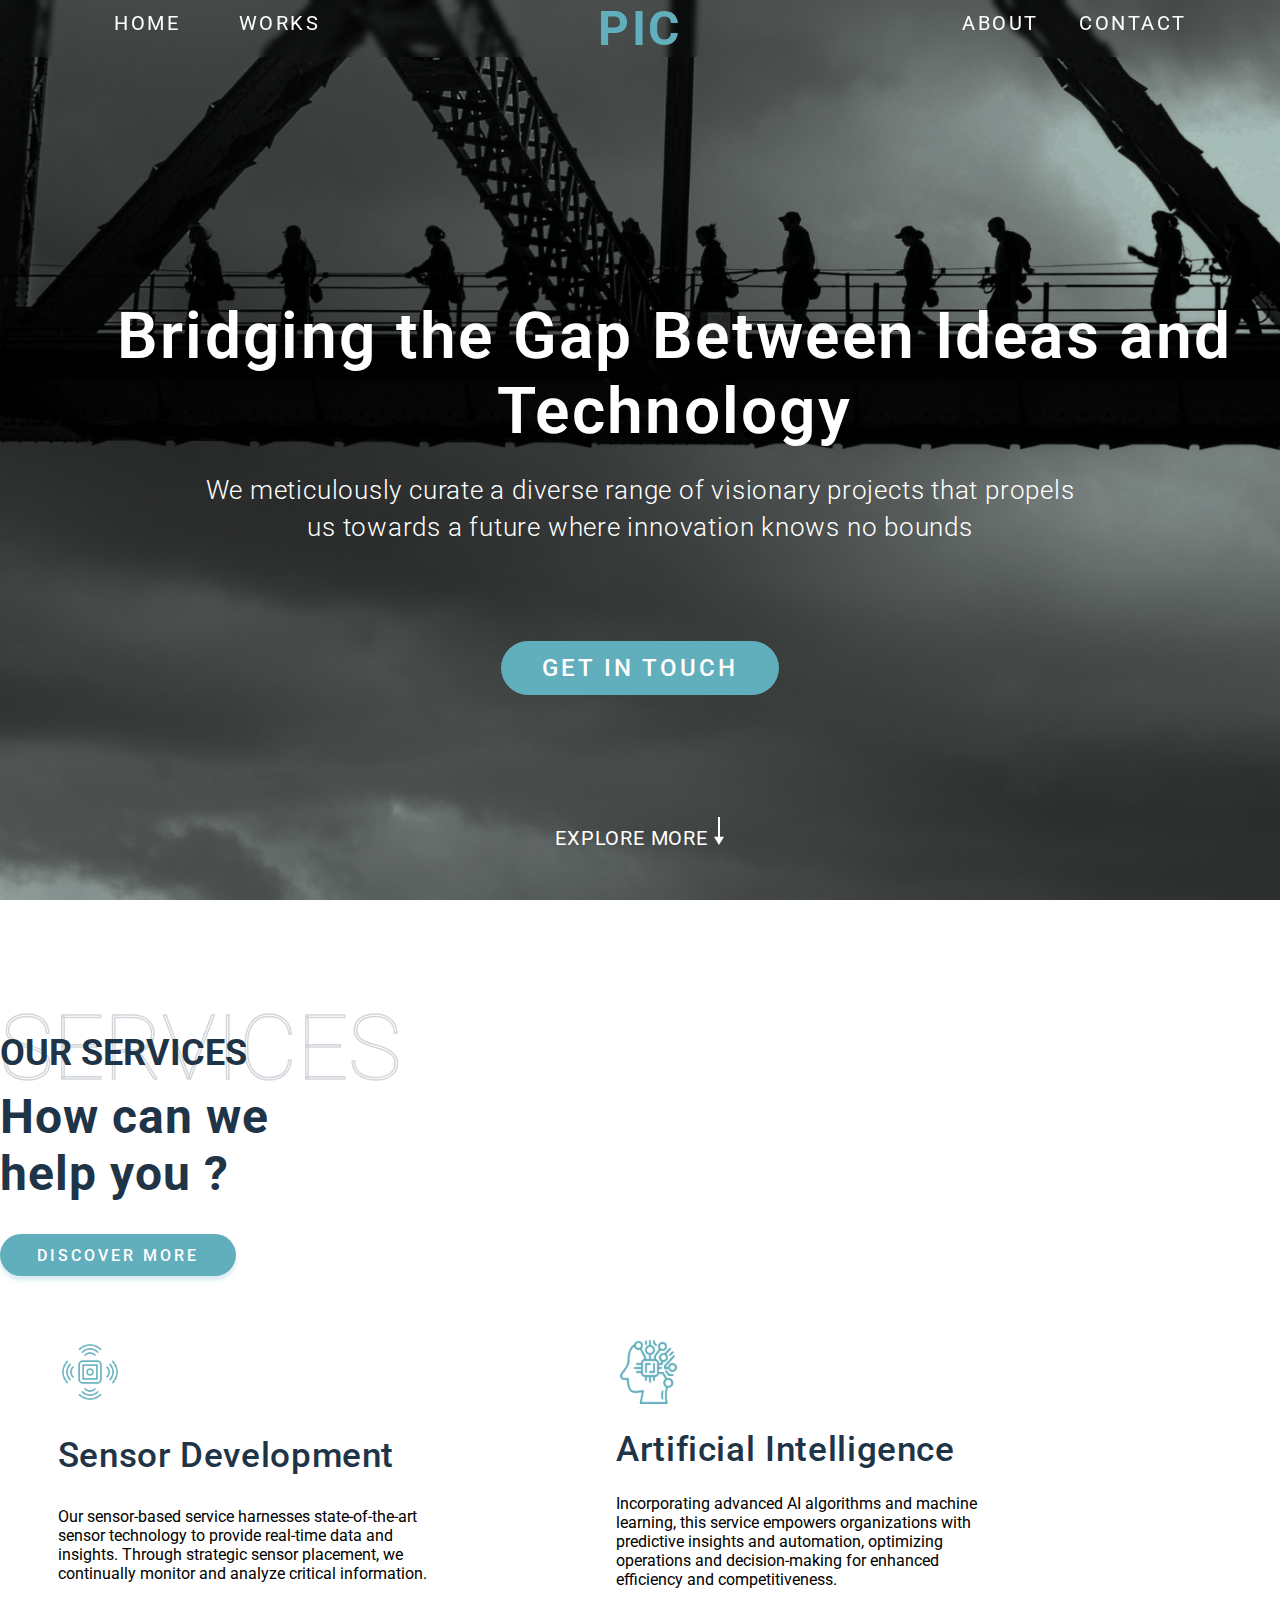
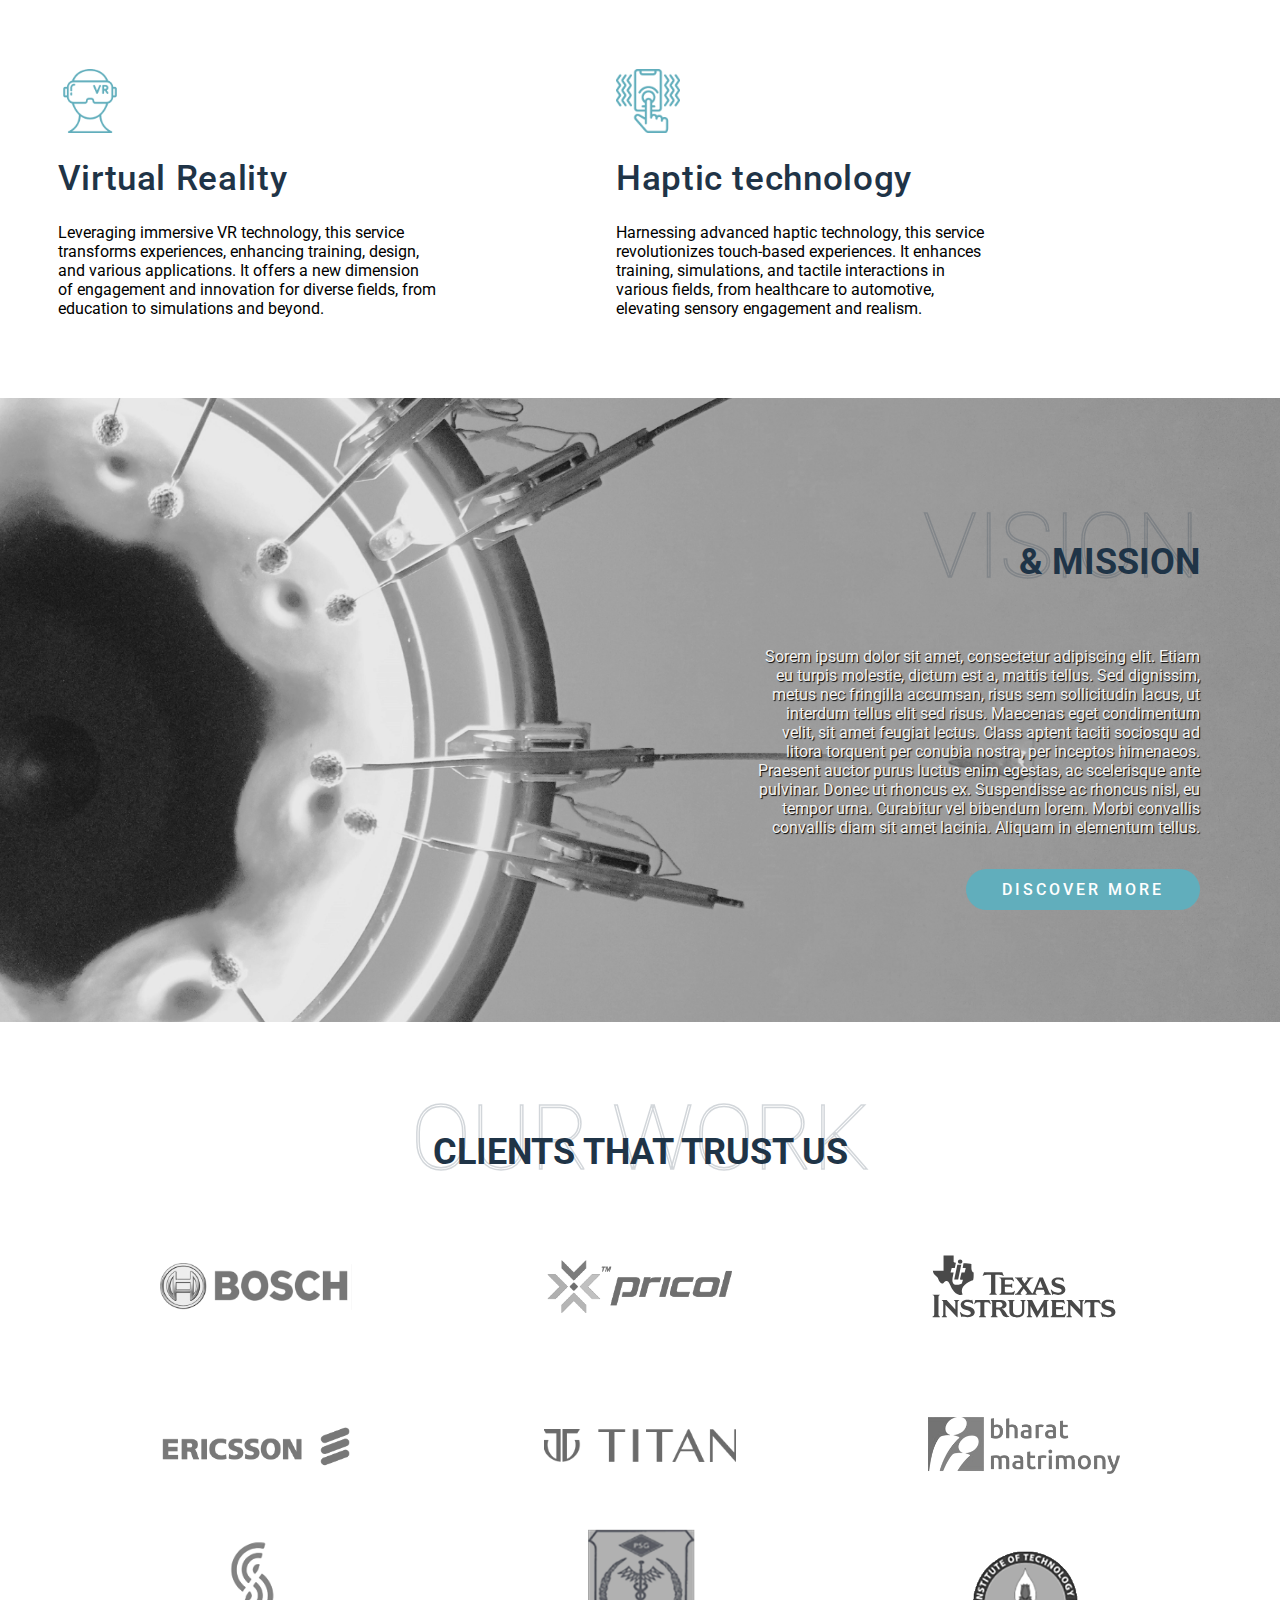
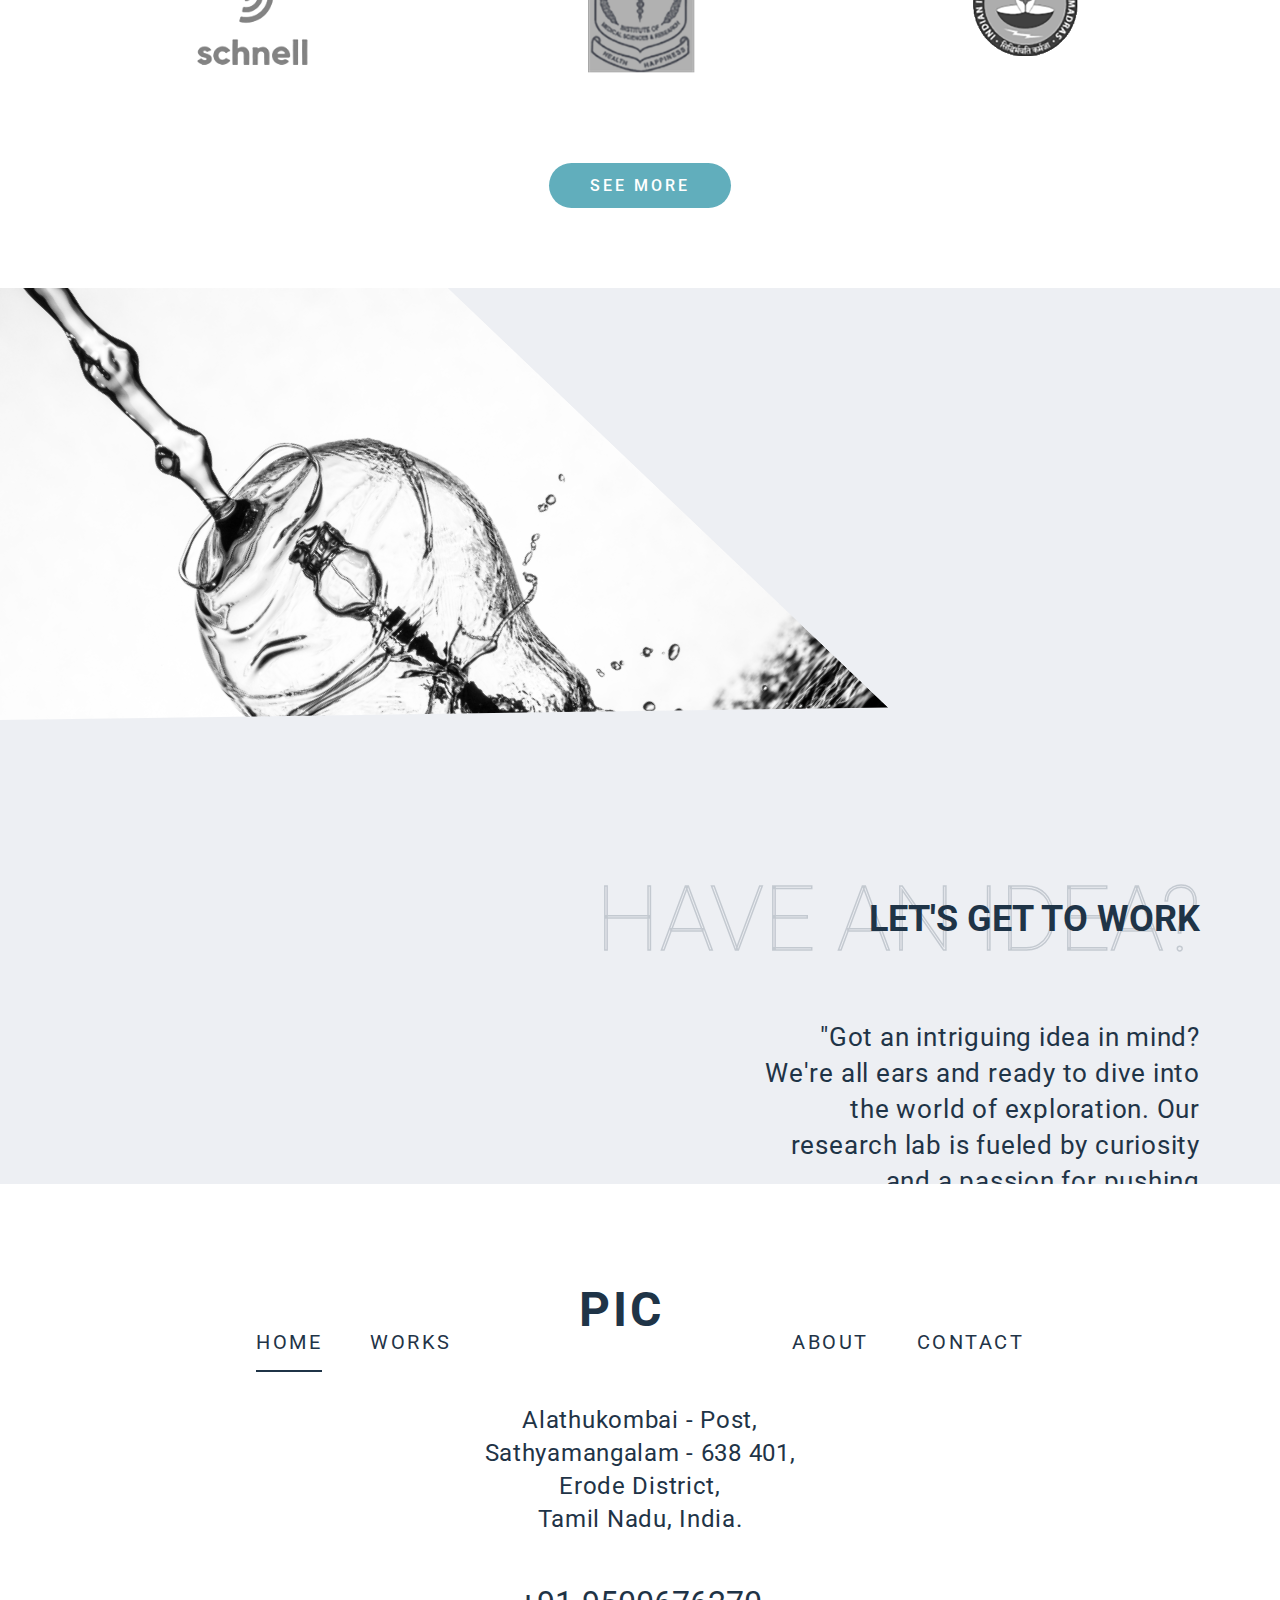
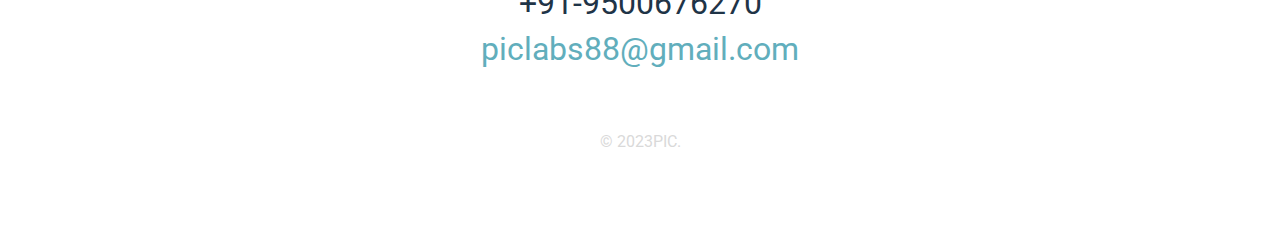
==== commit e61cb893: "finished the footer" ====
--- a/index.html
+++ b/index.html
@@ -4,6 +4,8 @@
     <meta charset="UTF-8" />
     <meta name="viewport" content="width=device-width, initial-scale=1.0" />
     <link rel="stylesheet" href="./css/index.css" />
+    <link rel="stylesheet" href="./css/navbar.css">
+    <link rel="stylesheet" href="./css/footer.css">
     <link
       href="https://fonts.googleapis.com/css?family=Roboto"
       rel="stylesheet"
@@ -226,18 +228,19 @@
         <img src="./asserts/iit madras.png" alt="iit madras" />
       </div>
       <div class="vision_discover">
-        <button class="button" href="#" id="discover">DISCOVER MORE</button>
+        <button class="button" href="#" id="discover" style="margin: 5rem;">SEE MORE</button>
       </div>
     </div>
     <!-- /  our works -->
     <!-- idea -->
     <div class="container-fluid" id="idea">
-      <div class="text_container vision_container">
-        <div class="services_heading_container right_middle" id="idea_wrapper">
+      <img src="./asserts/idea2.jpg" alt="idea" />
+      <div class="text_container vision_container idea_container">
+        <div class="services_heading_container end" id="idea_wrapper">
           <div class="stroke_main" id="idea_text">HAVE AN IDEA?</div>
-          <div class="stroke_side">LET'S GET TO WORK</div>
-        </div>
-        <div id="vission_context">
+          <div class="stroke_side left_bottom">LET'S GET TO WORK</div>
+        </div>
+        <div id="idea_context">
           "Got an intriguing idea in mind? We're all ears and ready to dive into
           the world of exploration. Our research lab is fueled by curiosity and
           a passion for pushing boundaries. We're here to nurture creativity and
@@ -249,11 +252,36 @@
       </div>
     </div>
     <!-- / idea -->
+
+    <!-- footer  -->
+    <div class="footer">
+      <div class="footer_nav">
+        <div class="links">
+          <a id="footer_home" class="underline" href="#">HOME</a>
+          <a id="footer_works"  href="#">WORKS</a>
+          <a id="footer_pic" href="#">PIC</a>
+          <a id="footer_about" href="#">ABOUT</a>
+          <a id="footer_contact"  href="#">CONTACT</a>
+        </div>
+        <hr />
+      </div>
+      <div class="address">
+        Alathukombai - Post, <br>Sathyamangalam - 638 401, <br>Erode District,  <br>Tamil Nadu,
+        India.
+      </div>
+      <div class="contact">
+        <span id="footer_mobile"> +91-9500676270 </span>
+        <span id="mail"> piclabs88@gmail.com </span>
+      </div>
+      <hr />
+      <div class="copyright">© 2023PIC.</div>
+    </div>
+    <!-- / footer  -->
   </body>
   <script
     src="https://cdn.jsdelivr.net/npm/bootstrap@5.3.1/dist/js/bootstrap.bundle.min.js"
     integrity="sha384-HwwvtgBNo3bZJJLYd8oVXjrBZt8cqVSpeBNS5n7C8IVInixGAoxmnlMuBnhbgrkm"
     crossorigin="anonymous"
   ></script>
-  <script src="./index.js"></script>
+  <script src="./nav.js"></script>
 </html>
--- a/css/index.css
+++ b/css/index.css
@@ -11,137 +11,6 @@
 a {
   text-decoration: none !important;
 }
-
-/* Nav */
-#nav {
-  z-index: 1;
-  background: linear-gradient(
-    rgba(255, 255, 255, 0.2),
-    rgba(134, 134, 134, 0.2)
-  );
-  backdrop-filter: blur(3px);
-  -webkit-backdrop-filter: blur(3px);
-  position: fixed;
-  top: 0;
-  width: 100%;
-  text-align: center;
-  display: grid !important;
-  grid-template-columns: repeat(2, 1fr) 2fr repeat(2, 1fr);
-  grid-column-gap: 0px;
-  grid-row-gap: 0px;
-}
-
-.pic {
-  color: #61aebc;
-  font-size: 48px;
-  font-weight: 700;
-  letter-spacing: 2.88px;
-}
-
-.small_nav {
-  font-style: normal;
-  position: relative;
-  margin-top: 5%;
-  color: #fff;
-  font-size: 20px;
-  font-weight: 400;
-  letter-spacing: 2.5px;
-}
-
-.small_nav_mobile {
-  font-style: normal;
-  color: #fff;
-  font-size: 20px;
-  font-weight: 400;
-  letter-spacing: 2.5px;
-}
-
-#small_nav_mobile_container {
-  display: none;
-}
-.animation_out {
-  transform: translateX(-500px);
-  transition: 1s ease-out;
-}
-@keyframes text-slide-in {
-  0% {
-    transform: translateX(-100px);
-  }
-
-  100% {
-    transform: translateY(0);
-  }
-}
-
-@keyframes text-slide-out {
-  0% {
-    transform: translateX(-500px);
-  }
-
-  100% {
-    transform: translateX(500px);
-  }
-}
-
-/* button for mobile */
-#ham_btn {
-  display: none;
-  z-index: 3;
-  position: absolute;
-  top: 20%;
-  right: 5%;
-  background: transparent;
-}
-
-/* button one */
-
-.button-one {
-  --button-color: #858484;
-}
-
-.button-one .line {
-  transition: y 150ms ease-in 150ms, rotate 150ms ease-in, opacity 0ms 150ms;
-  transform-origin: center;
-}
-
-.button-one[aria-expanded="true"] .line {
-  transition: y 150ms ease-in, rotate 150ms ease-in 150ms, opacity 0ms 150ms;
-}
-
-.button-one[aria-expanded="true"] :is(.top, .bottom) {
-  y: 45;
-}
-
-.button-one[aria-expanded="true"] .top {
-  rotate: 45deg;
-}
-
-.button-one[aria-expanded="true"] .middle {
-  opacity: 0;
-}
-
-.button-one[aria-expanded="true"] .bottom {
-  rotate: -45deg;
-}
-
-@keyframes to-close-icon {
-  0% {
-    stroke-dashoffset: 0;
-  }
-  40% {
-    stroke-dashoffset: 79.9;
-  }
-  60% {
-    stroke-dashoffset: 79.9;
-    rotate: calc(var(--rotation));
-  }
-  100% {
-    stroke-dashoffset: 0;
-    rotate: var(--rotation);
-  }
-}
-
-/* --Nav-- */
 
 /* Hero Section */
 #container_hero {
@@ -314,11 +183,14 @@
   letter-spacing: 0.96px;
   font-weight: 700;
 }
-#discover , #callus{
+#discover,
+#callus {
   margin-top: clamp(0.5rem, 5vw, 2rem);
   margin-bottom: clamp(0.5rem, 5vw, 2rem);
 }
 #services {
+  margin-top: 5rem;
+  margin-bottom: 5rem;
   width: min(90%, 110rem);
 }
 #services #discover {
@@ -363,16 +235,18 @@
 /* / Vision and mission */
 
 /* Our work */
+#our_works {
+  margin-top: 3rem;
+}
 .clients_logo {
-  width: min(90%,110rem);
-  margin-inline :auto;
+  width: min(90%, 110rem);
+  margin-inline: auto;
   margin-top: 3rem;
   display: grid;
   grid-auto-columns: 1fr;
   grid-auto-rows: 1fr;
   place-items: center;
   grid-template-areas: "one" "two" "three" "four" "five" "six" "seven" "eight" "nine";
-  
 }
 .clients_logo > :nth-child(1) {
   grid-area: one;
@@ -405,25 +279,58 @@
   margin-inline: auto;
   width: 50%;
 }
-.bottom_middle{
+.bottom_middle {
   position: relative;
   top: 2.3rem;
 }
 /* / Our work */
 /* Idea */
-#callus{
+#idea {
+  height: 56rem;
+  overflow: hidden;
+  background: #edeff3;
+  padding: 0;
+  /* display: grid; */
+}
+#callus {
   padding: 1rem;
 }
+#idea_context {
+  color: #1f3447;
+  text-align: right;
+  font-family: Roboto;
+  font-style: normal;
+  font-weight: 400;
+  line-height: 138.687%; /* 36.059px */
+  letter-spacing: 0.78px;
+  font-size: clamp(15px, 3vw, 26px);
+  text-align: end;
+  margin-top: 5rem;
+  max-width: 40%;
+}
+.idea_container {
+  padding: 5rem;
+}
+#idea > img {
+  clip-path: polygon(0 0, 100% 0, 100% 100%, 0 32%);
+  margin-top: -10rem;
+  transform: rotate(-46.38deg);
+  flex-shrink: 0;
+  margin-bottom: -20rem;
+  width: 50%;
+}
+
 /* / Idea */
+
+
 
 /* ---------------------------Responsiveness for desktop -------------------------------- */
 @media screen and (min-width: 768px) {
-  .clients_logo{
-    grid-template-areas: 
-    "one two three"
-    "four five six"
-    "seven eight nine";
-    ;
+  .clients_logo {
+    grid-template-areas:
+      "one two three"
+      "four five six"
+      "seven eight nine";
   }
   #vission_context {
     max-width: 40%;
@@ -441,7 +348,7 @@
   }
 }
 @media screen and (min-width: 1300px) {
-  .bottom_middle{
+  .bottom_middle {
     top: 3rem;
   }
   .right_middle {
@@ -464,7 +371,7 @@
   }
 }
 @media screen and (min-width: 1920px) {
-  .bottom_middle{
+  .bottom_middle {
     top: 4.5rem;
   }
   .right_middle {
@@ -489,33 +396,10 @@
 /* ------------------------- Responsiveness for mobile --------------------------------------- */
 
 @media screen and (max-width: 768px) {
+
   #vission_mission {
     padding: 2rem;
   }
-  /* Nav bar Section */
-  #nav .small_nav {
-    visibility: hidden;
-  }
-  #nav .small_active {
-    animation: text-slide-in 0.5s alternate;
-    width: 70%;
-    background-color: #1f3447;
-    list-style-type: none;
-    height: 100vh;
-    position: absolute;
-    display: flex;
-    flex-direction: column;
-    justify-content: space-evenly;
-    align-items: center;
-    top: 0;
-  }
-  #nav .small_nav_mobile {
-    padding-top: 10%;
-  }
-  #ham_btn {
-    display: block;
-  }
-  /* ----- Nav bar Section ----- */
 
   /* Hero Section  */
   #hero {
@@ -528,5 +412,4 @@
     padding-top: 8%;
   }
   /* ------ Hero Section ------  */
-  /* ------- text stroke -------- */
-}
+}
--- a/css/navbar.css
+++ b/css/navbar.css
@@ -0,0 +1,155 @@
+/* Nav */
+#nav {
+    z-index: 1;
+    background: transparent;
+    backdrop-filter: blur(3px);
+    -webkit-backdrop-filter: blur(3px);
+    position: fixed;
+    top: 0;
+    width: 100%;
+    text-align: center;
+    display: grid !important;
+    grid-template-columns: repeat(2, 1fr) 2fr repeat(2, 1fr);
+    grid-column-gap: 0px;
+    grid-row-gap: 0px;
+  }
+  
+  .pic {
+    color: #61aebc;
+    font-size: 48px;
+    font-weight: 700;
+    letter-spacing: 2.88px;
+  }
+  
+  .small_nav {
+    font-style: normal;
+    position: relative;
+    margin-top: 5%;
+    color: #fff;
+    font-size: 20px;
+    font-weight: 400;
+    letter-spacing: 2.5px;
+  }
+  
+  .small_nav_mobile {
+    font-style: normal;
+    color: #fff;
+    font-size: 20px;
+    font-weight: 400;
+    letter-spacing: 2.5px;
+  }
+  
+  #small_nav_mobile_container {
+    display: none;
+  }
+  .animation_out {
+    transform: translateX(-500px);
+    transition: 1s ease-out;
+  }
+  @keyframes text-slide-in {
+    0% {
+      transform: translateX(-100px);
+    }
+  
+    100% {
+      transform: translateY(0);
+    }
+  }
+  
+  @keyframes text-slide-out {
+    0% {
+      transform: translateX(-500px);
+    }
+  
+    100% {
+      transform: translateX(500px);
+    }
+  }
+  
+  /* button for mobile */
+  #ham_btn {
+    display: none;
+    z-index: 3;
+    position: absolute;
+    top: 20%;
+    right: 5%;
+    background: transparent;
+  }
+  
+  /* button one */
+  
+  .button-one {
+    --button-color: #858484;
+  }
+  
+  .button-one .line {
+    transition: y 150ms ease-in 150ms, rotate 150ms ease-in, opacity 0ms 150ms;
+    transform-origin: center;
+  }
+  
+  .button-one[aria-expanded="true"] .line {
+    transition: y 150ms ease-in, rotate 150ms ease-in 150ms, opacity 0ms 150ms;
+  }
+  
+  .button-one[aria-expanded="true"] :is(.top, .bottom) {
+    y: 45;
+  }
+  
+  .button-one[aria-expanded="true"] .top {
+    rotate: 45deg;
+  }
+  
+  .button-one[aria-expanded="true"] .middle {
+    opacity: 0;
+  }
+  
+  .button-one[aria-expanded="true"] .bottom {
+    rotate: -45deg;
+  }
+  
+  @keyframes to-close-icon {
+    0% {
+      stroke-dashoffset: 0;
+    }
+    40% {
+      stroke-dashoffset: 79.9;
+    }
+    60% {
+      stroke-dashoffset: 79.9;
+      rotate: calc(var(--rotation));
+    }
+    100% {
+      stroke-dashoffset: 0;
+      rotate: var(--rotation);
+    }
+  }
+  
+  /* --Nav-- */
+
+/* ---------------------------Responsiveness for mobile -------------------------------- */
+@media screen and (max-width: 768px) {
+  /* Nav bar Section */
+  #nav .small_nav {
+    visibility: hidden;
+  }
+  #nav .small_active {
+    animation: text-slide-in 0.5s alternate;
+    width: 70%;
+    background-color: #1f3447;
+    list-style-type: none;
+    height: 100vh;
+    position: absolute;
+    display: flex;
+    flex-direction: column;
+    justify-content: space-evenly;
+    align-items: center;
+    top: 0;
+  }
+  #nav .small_nav_mobile {
+    padding-top: 10%;
+  }
+  #ham_btn {
+    display: block;
+  }
+  /* ----- Nav bar Section ----- */
+}--- a/css/footer.css
+++ b/css/footer.css
@@ -0,0 +1,133 @@
+/* footer */
+.footer {
+    margin-top: 5rem;
+    padding-bottom: 5rem;
+    display: flex;
+    flex-direction: column;
+    justify-content: center;
+    align-items: center;
+    max-width: 60vw;
+    margin-inline: auto;
+  }
+  
+  .links {
+    display: grid;
+    place-items: baseline;
+    grid-template-columns: repeat(7, 1fr);
+    grid-template-rows: repeat(2, 1fr);
+    grid-row-gap: clamp(1rem, 5vw, 2.5rem);
+    grid-column-gap: clamp(1.5rem, 5vw, 3rem);
+    color: #1f3447;
+    font-size: clamp(0.5rem, 5vw, 1.25rem);
+    font-size: 20px;
+    font-style: normal;
+    font-weight: 400;
+    line-height: normal;
+    letter-spacing: 2.5px;
+  }
+  .links > :not(:nth-child(3)) {
+    color: #1f3447;
+  }
+  .underline::after {
+    margin-top: 1rem;
+    margin-bottom: -1rem;
+    display: block;
+    content: "";
+    height: 2px;
+    width: 100%;
+    background: #1f3447;
+  }
+  .links > * {
+    grid-row-start: 2;
+  }
+  #footer_pic {
+    grid-column: span 3;
+    grid-row: 1 /3;
+    place-self: center;
+    color: #1f3447;
+    font-family: Roboto;
+    font-size: clamp(1rem, 5vw, 3rem);
+    font-style: normal;
+    font-weight: 700;
+    line-height: normal;
+    letter-spacing: 2.88px;
+  }
+  #footer_nav {
+    width: 100%;
+  }
+  #footer_nav > hr {
+    width: 100%;
+    border: 1px solid rgba(0, 0, 0, 0.15);
+  }
+  .contact {
+    display: flex;
+    flex-direction: column;
+    justify-content: center;
+    align-items: center;
+  }
+  .address {
+    margin: 3rem;
+    color: #1f3447;
+    text-align: center;
+    font-family: Roboto;
+    font-size: clamp(13px, 5vh, 24px);
+    font-style: normal;
+    font-weight: 400;
+    line-height: 138.687%; /* 33.285px */
+    letter-spacing: 0.72px;
+  }
+  #footer_mobile {
+    color: #1f3447;
+    font-family: Roboto;
+    font-size: clamp(1rem, 5vh, 2rem);
+    font-style: normal;
+    font-weight: 400;
+    line-height: normal;
+  }
+  #mail {
+    margin-top: 0.5rem;
+    color: #61aebc;
+    font-family: Roboto;
+    font-size: clamp(1rem, 5vh, 2rem);
+    font-style: normal;
+    font-weight: 400;
+    line-height: normal;
+  }
+  .footer > hr {
+    margin-top: 4rem;
+    width: 60%;
+  }
+  .copyright {
+    color: #d9d9d9;
+    font-family: Roboto;
+    font-size: 16px;
+    font-style: normal;
+    font-weight: 400;
+    line-height: normal;
+  }
+  
+  /* /footer */
+
+/* --------------------------- Responsive for mobile ----------------------------------- */
+
+  @media screen and (max-width: 768px) {
+    /* footer */
+    .footer {
+      margin-top: 3rem;
+      padding-bottom: 3rem;
+    }
+    .links {
+      font-size: 0.6rem;
+    }
+    .address {
+      font-size: 1.1rem;
+      width: 120%;
+    }
+    #footer_mobile {
+      font-size: 1.3rem;
+    }
+    #mail {
+      font-size: 1.3rem;
+    }
+    /* / footer */
+}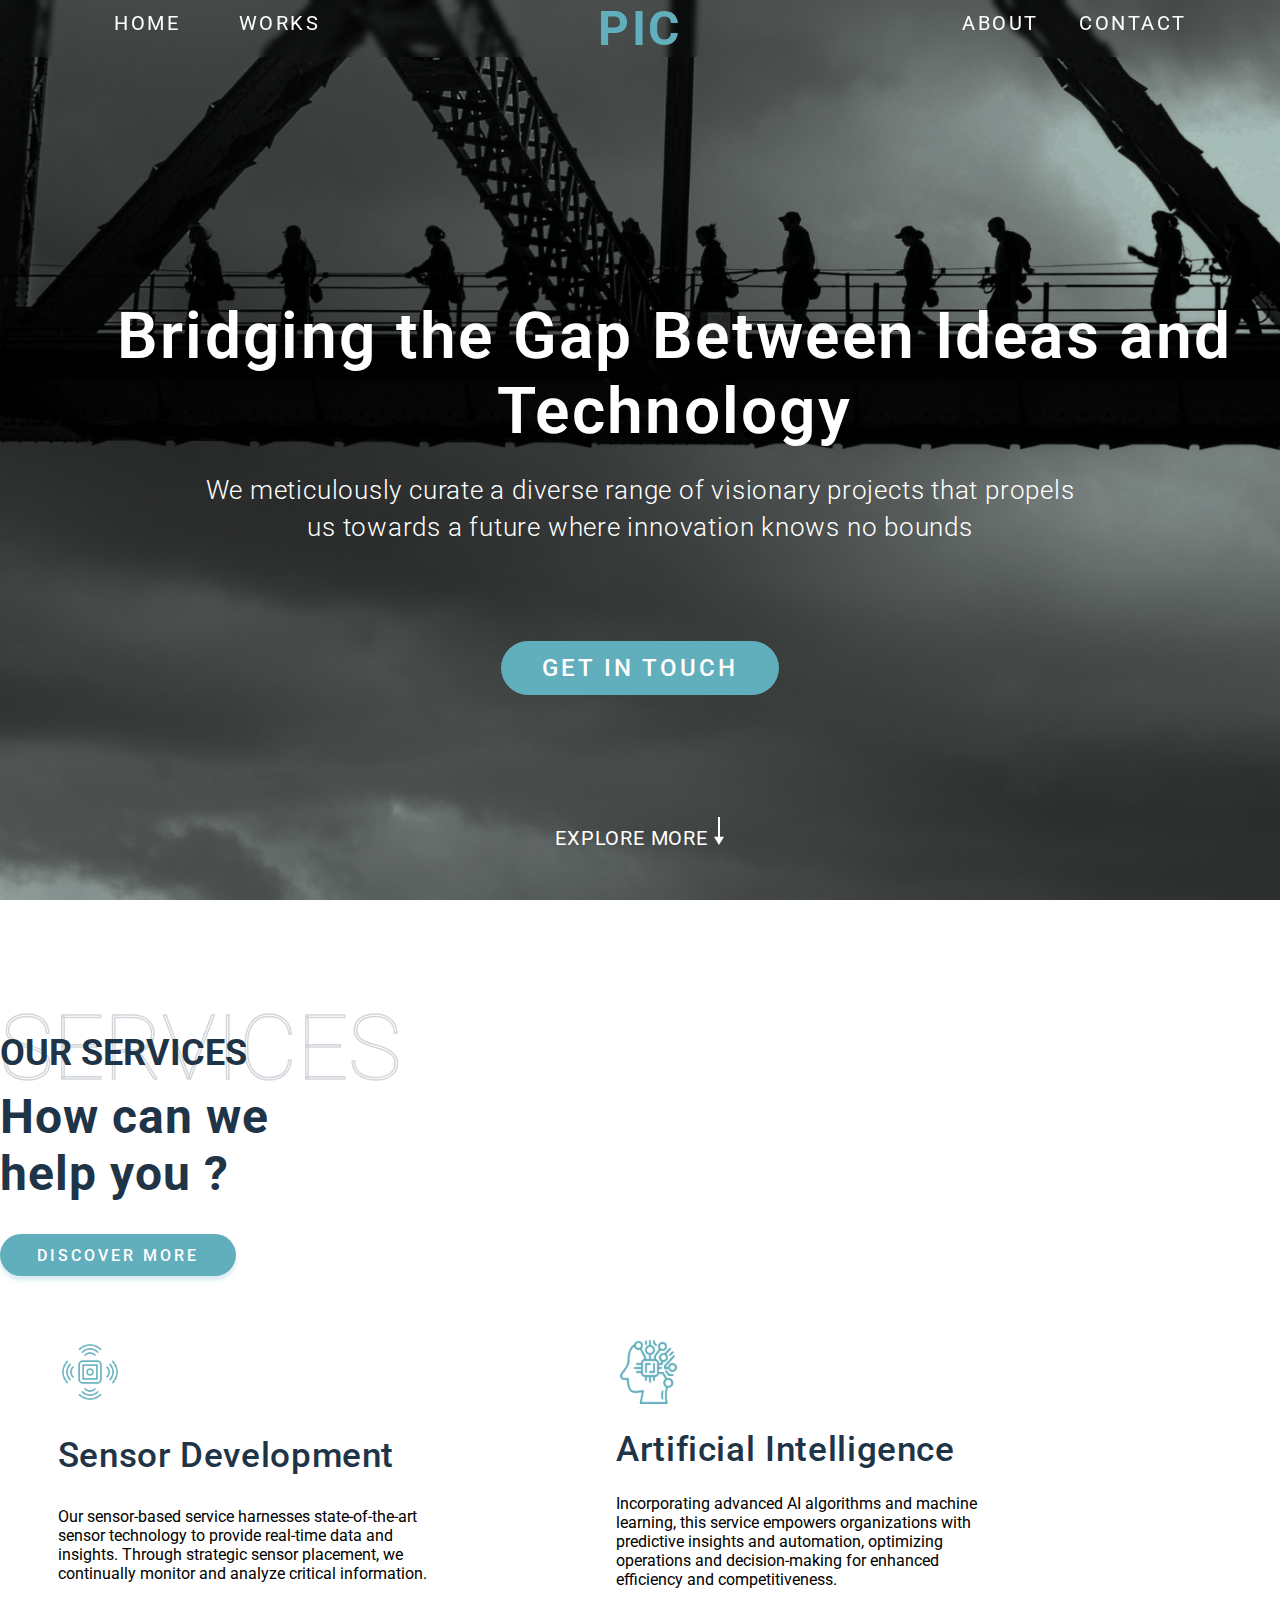
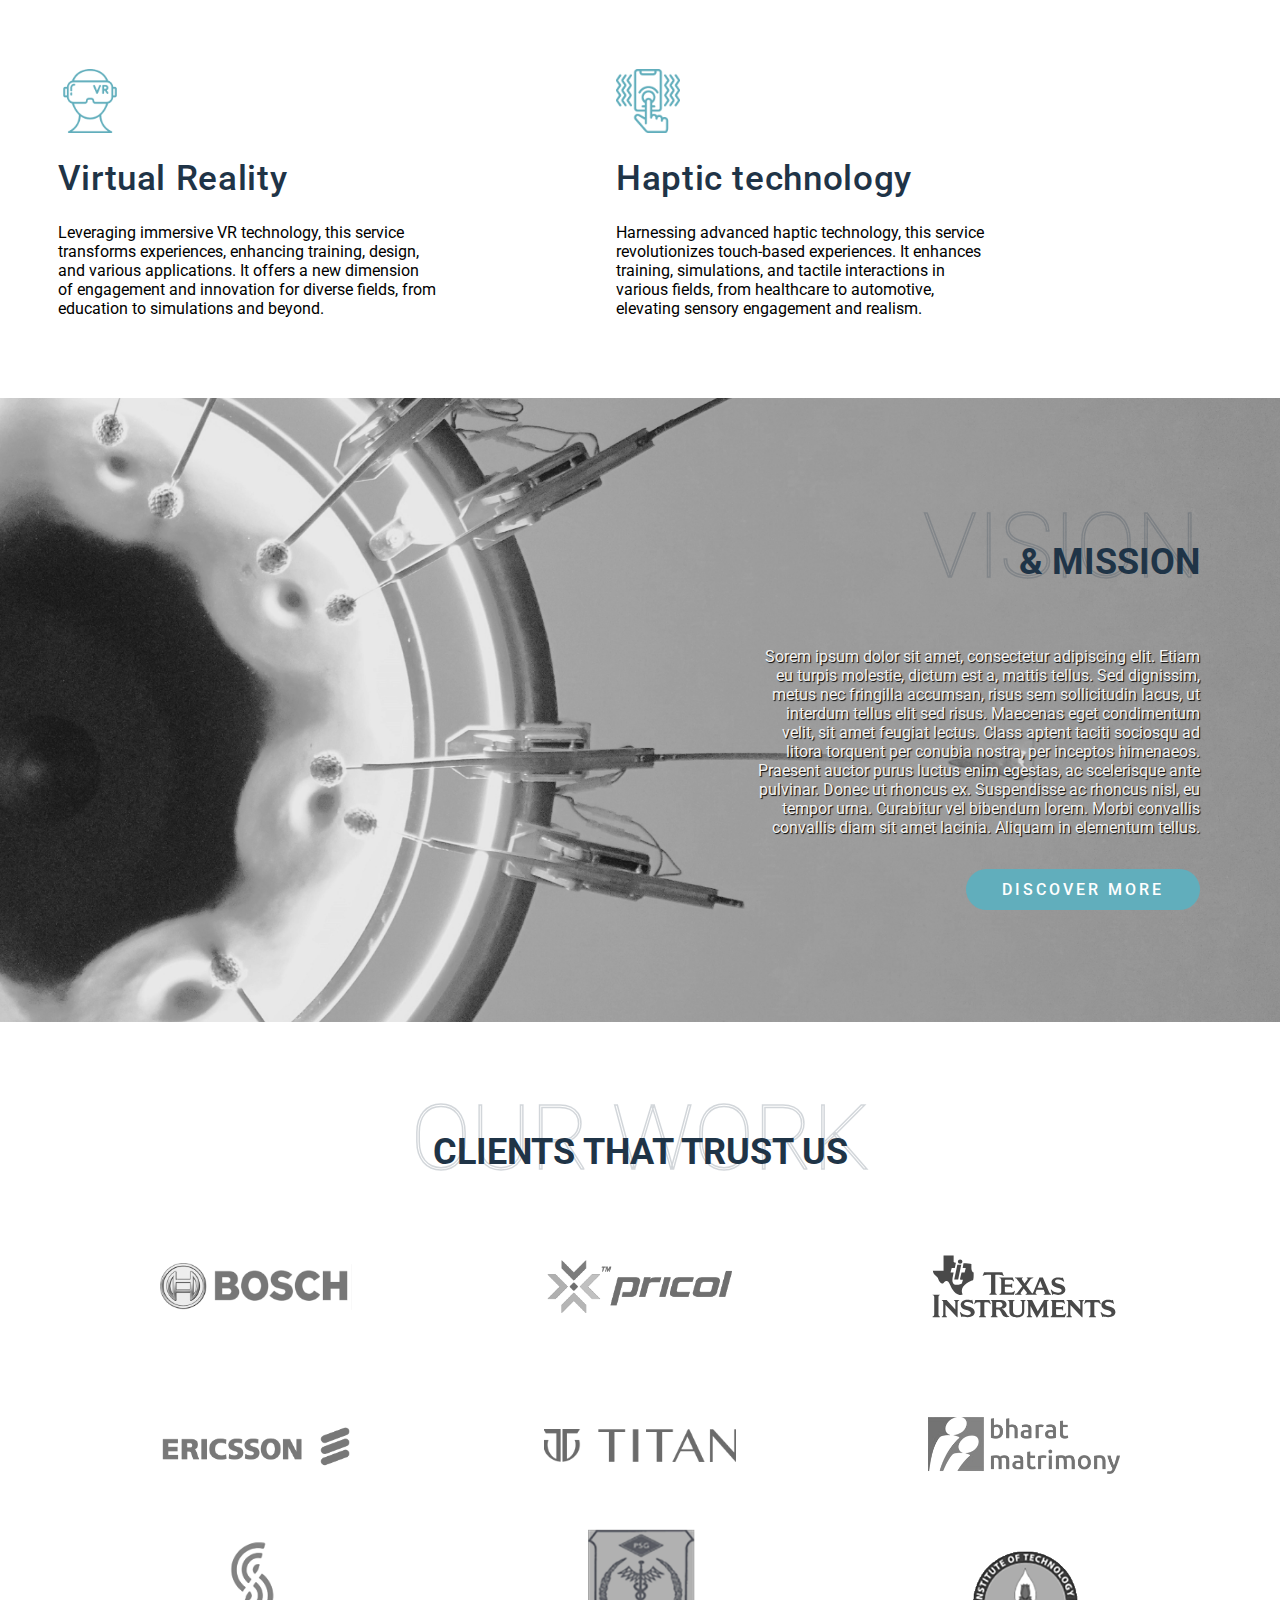
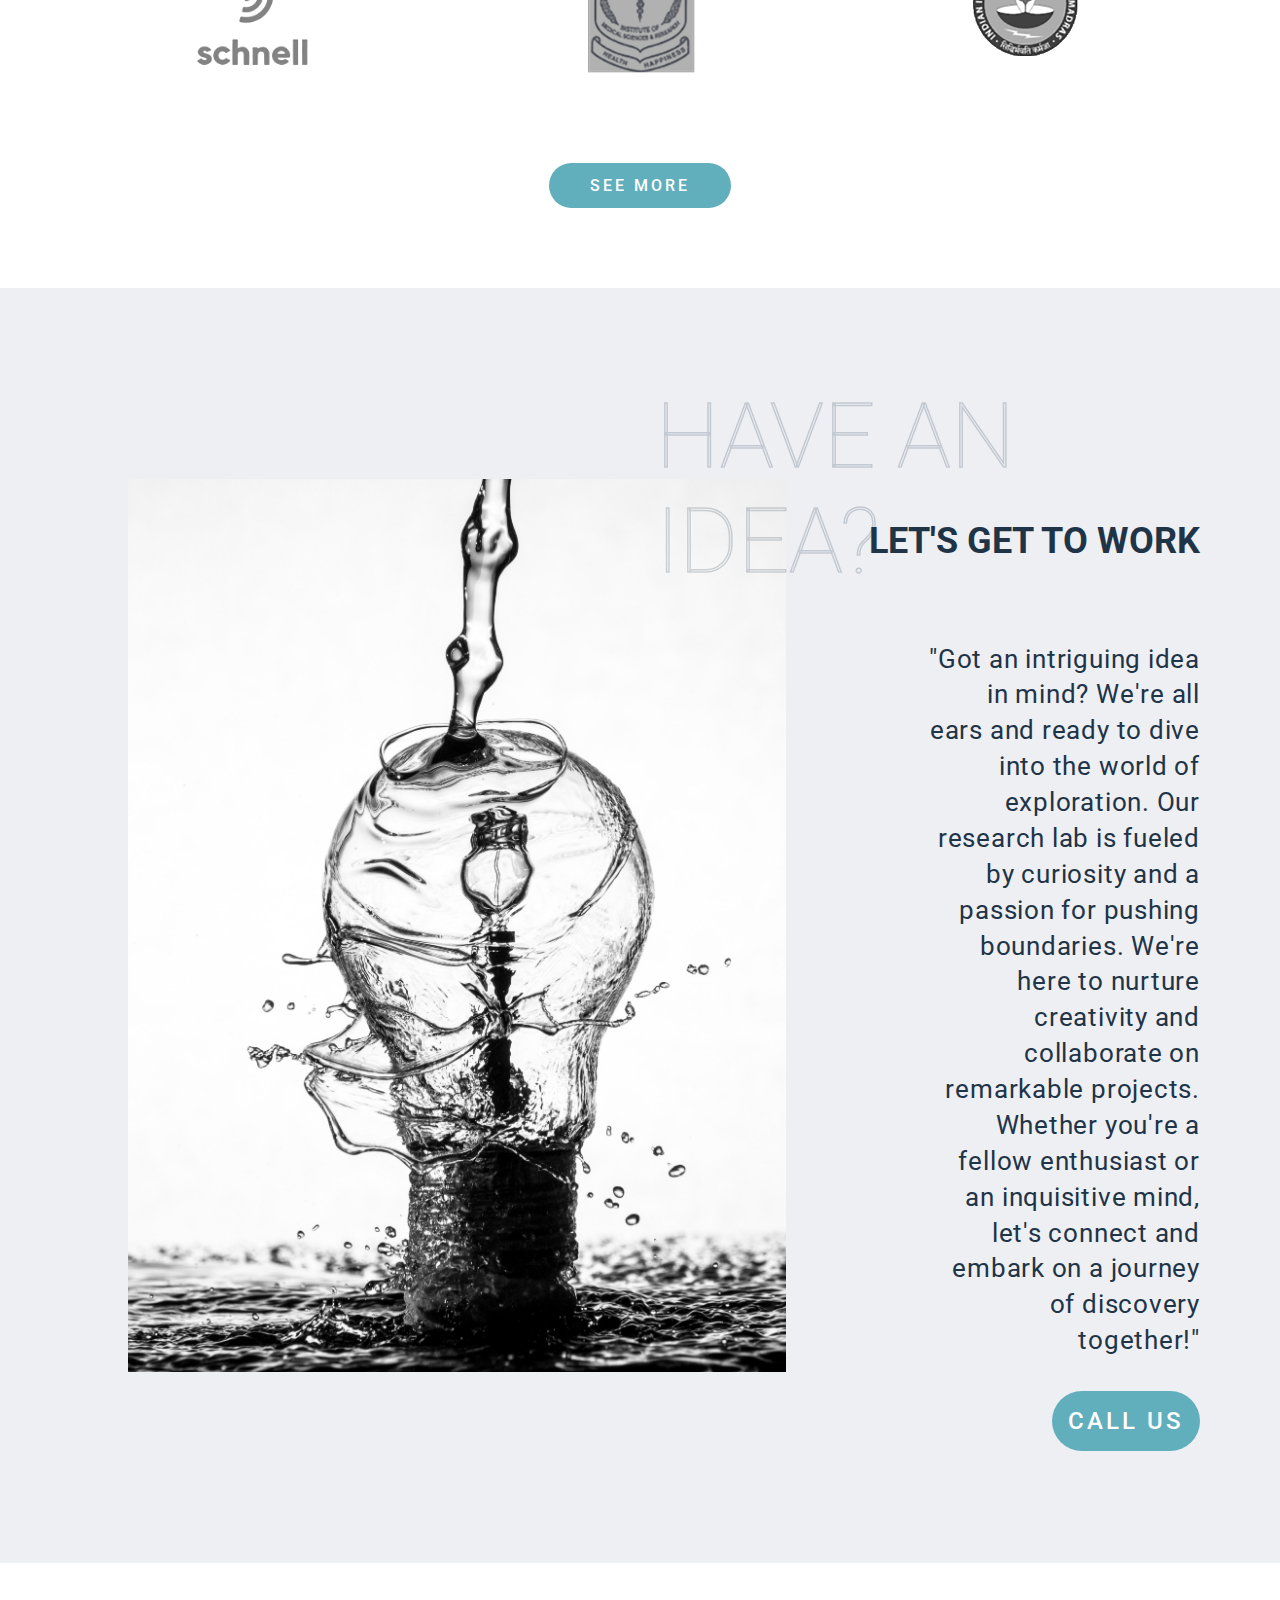
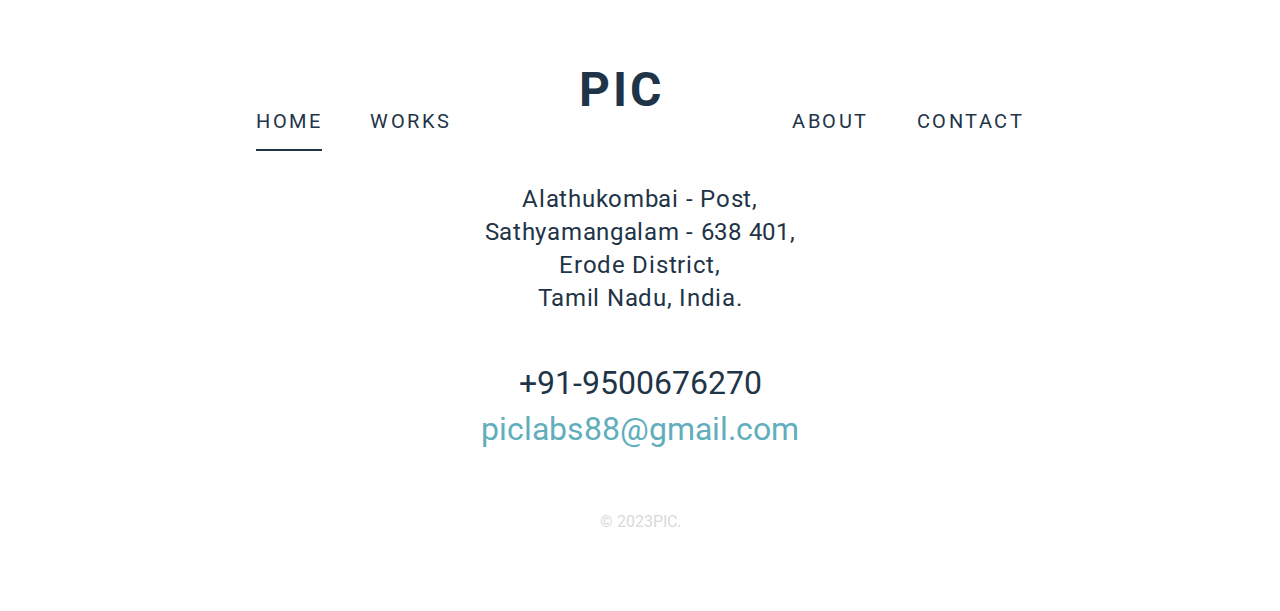
==== commit 20f195f0: "made some changes in idea" ====
--- a/index.html
+++ b/index.html
@@ -234,7 +234,8 @@
     <!-- /  our works -->
     <!-- idea -->
     <div class="container-fluid" id="idea">
-      <img src="./asserts/idea2.jpg" alt="idea" />
+      <div></div>
+      <span id="idea_img"></span>
       <div class="text_container vision_container idea_container">
         <div class="services_heading_container end" id="idea_wrapper">
           <div class="stroke_main" id="idea_text">HAVE AN IDEA?</div>
--- a/css/index.css
+++ b/css/index.css
@@ -286,11 +286,16 @@
 /* / Our work */
 /* Idea */
 #idea {
-  height: 56rem;
+  width: 100%;
+  display: grid;
+  grid-template-columns: 1fr 3fr 3fr;
   overflow: hidden;
   background: #edeff3;
   padding: 0;
   /* display: grid; */
+}
+#idea_wrapper{
+  width: 140%;
 }
 #callus {
   padding: 1rem;
@@ -306,18 +311,18 @@
   font-size: clamp(15px, 3vw, 26px);
   text-align: end;
   margin-top: 5rem;
-  max-width: 40%;
+  max-width: 70%;
 }
 .idea_container {
   padding: 5rem;
 }
-#idea > img {
-  clip-path: polygon(0 0, 100% 0, 100% 100%, 0 32%);
-  margin-top: -10rem;
-  transform: rotate(-46.38deg);
-  flex-shrink: 0;
-  margin-bottom: -20rem;
-  width: 50%;
+#idea_img {
+  grid-column: 2/3;
+  place-self: center;
+  background: url("../asserts/idea3.jpg") no-repeat center center/cover;
+  width: 120%;
+  margin: 5rem;
+  height: 70%;
 }
 
 /* / Idea */
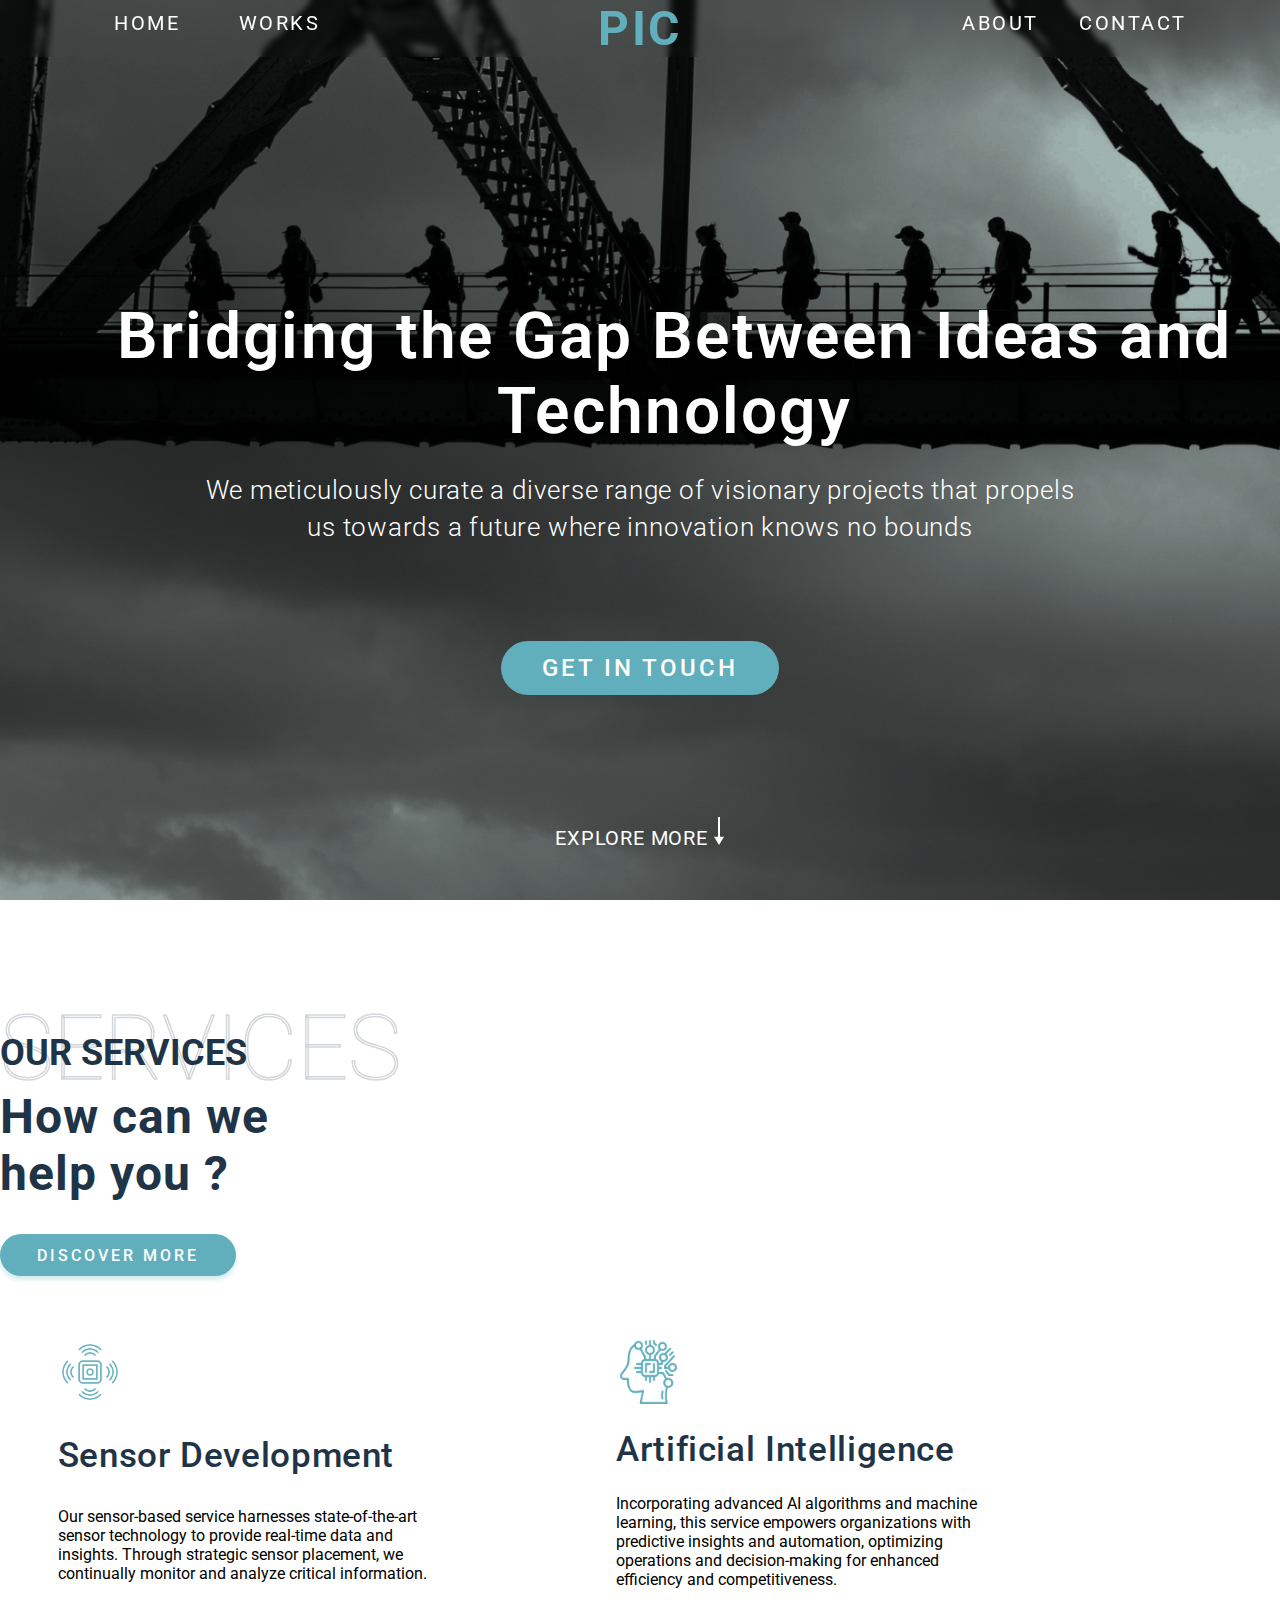
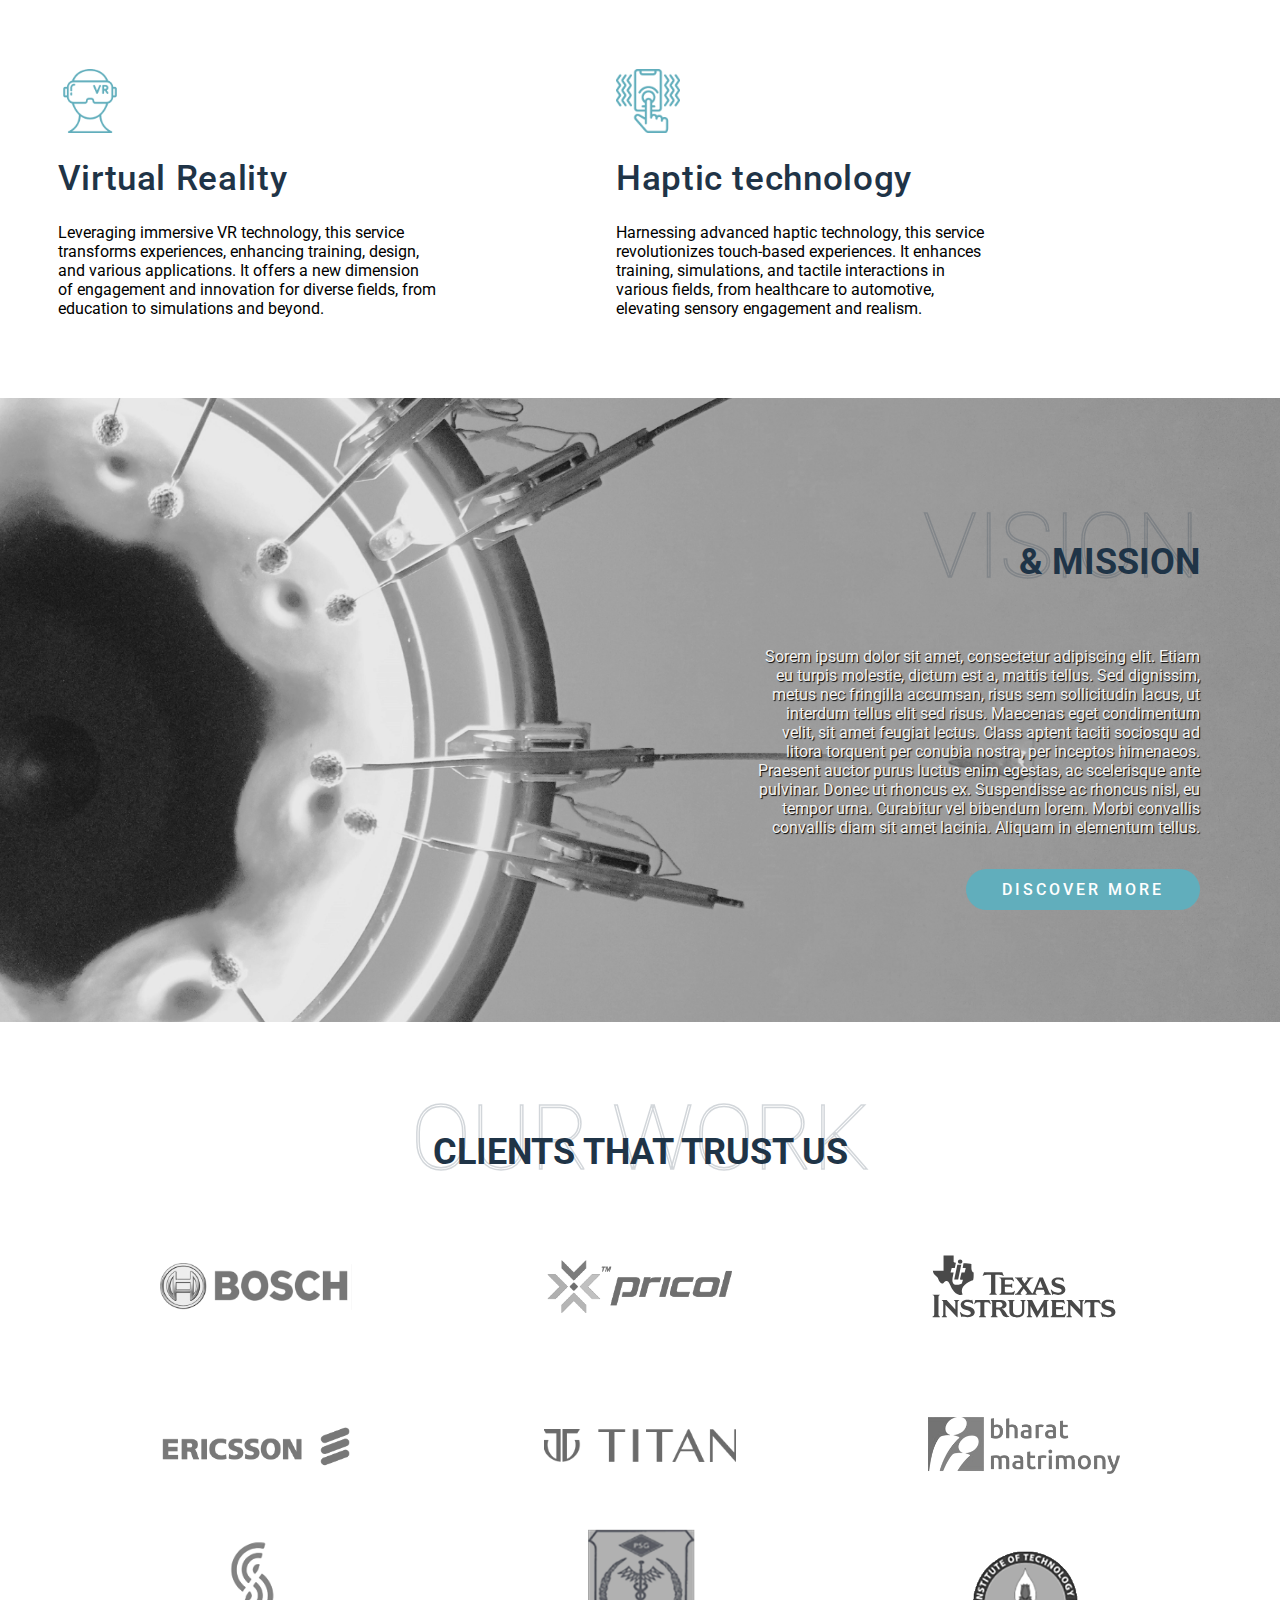
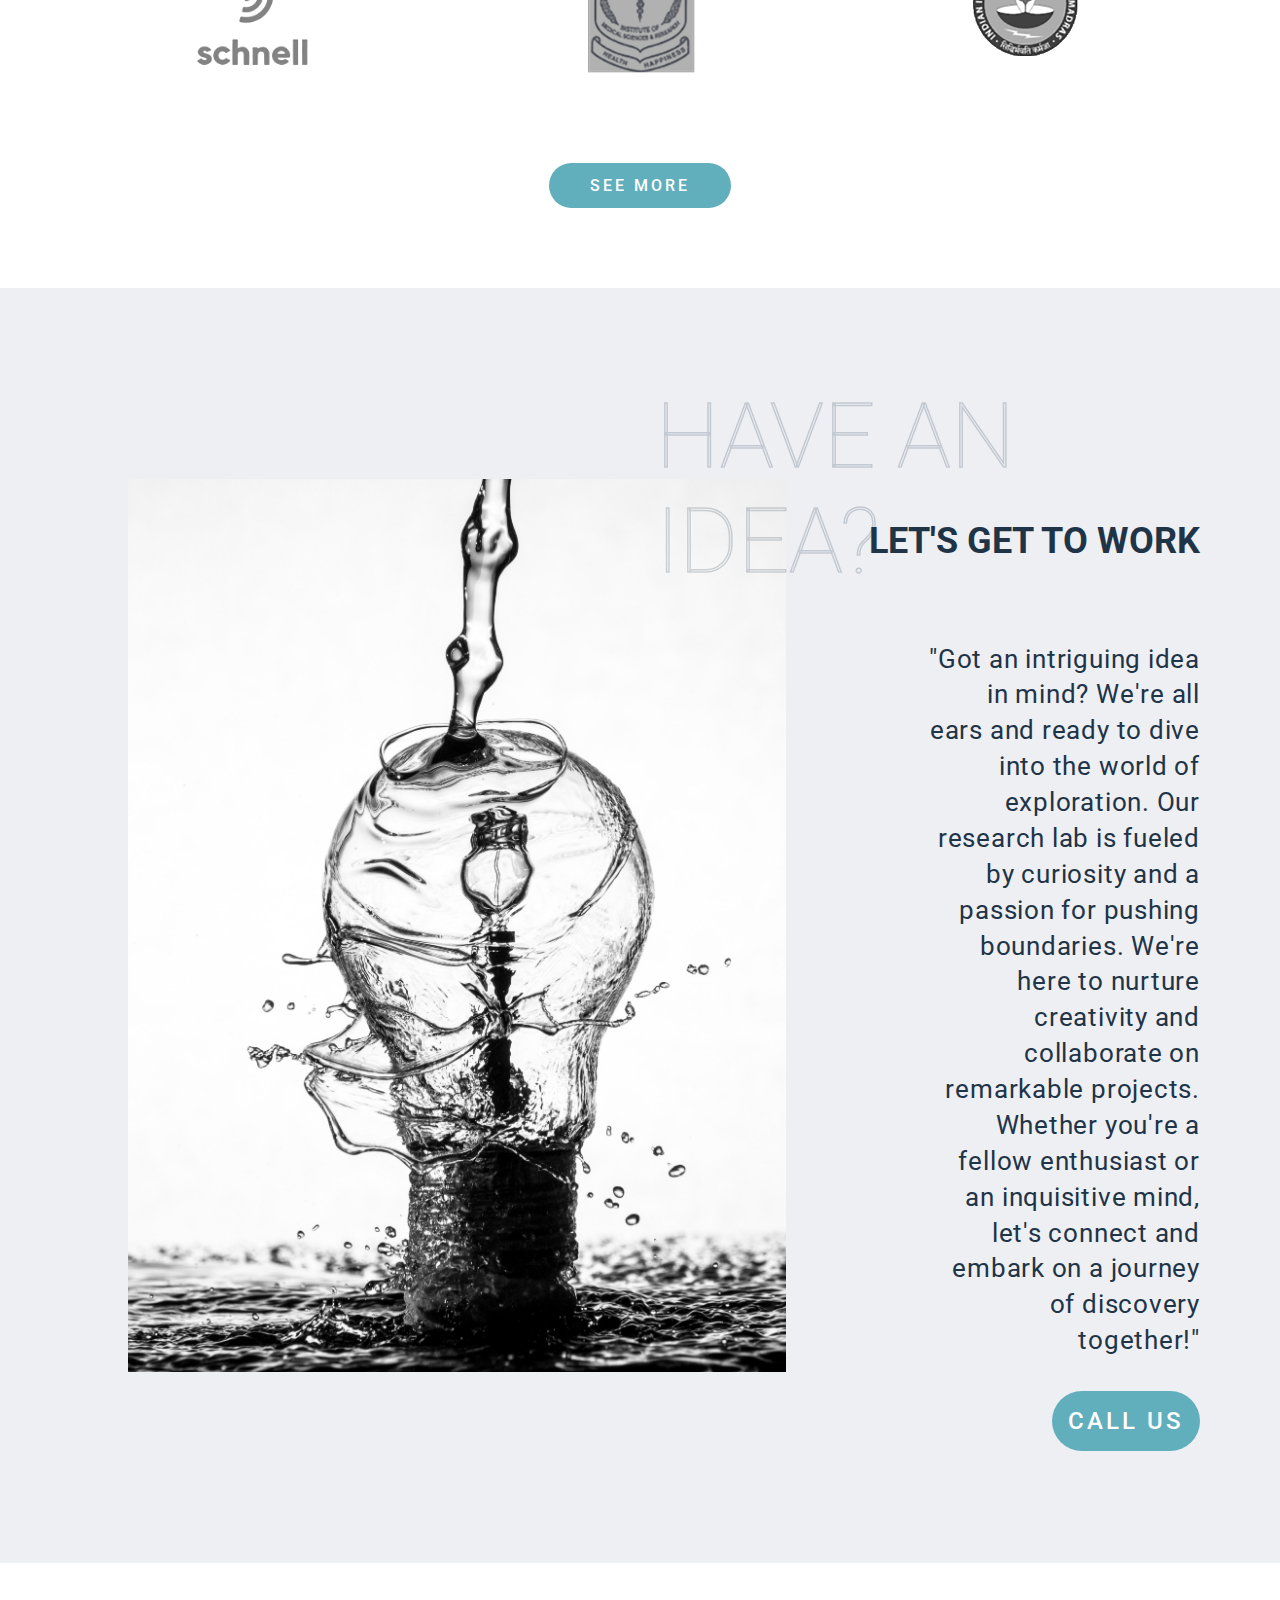
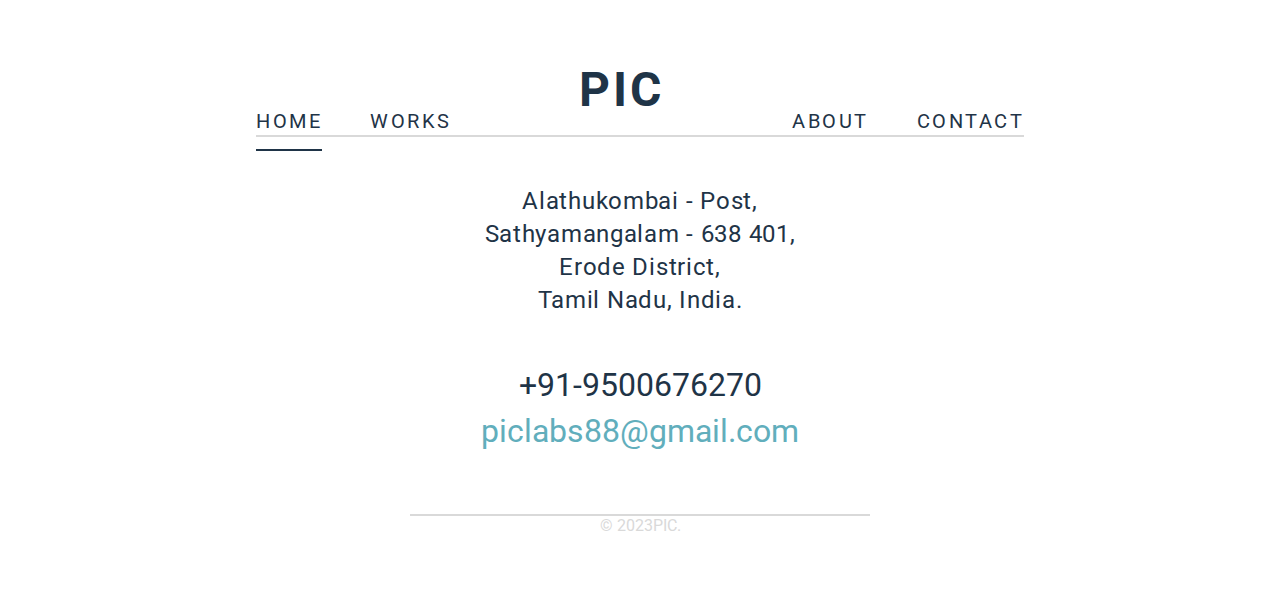
==== commit 061412d0: "completed the lets work page" ====
--- a/index.html
+++ b/index.html
@@ -23,7 +23,7 @@
     <!-- navbar -->
     <div id="nav">
       <!-- for desktop -->
-      <a href="#" class="small_nav" style="grid-area: 1; left: 19%">HOME</a>
+      <a href="./index.html" class="small_nav" style="grid-area: 1; left: 19%">HOME</a>
       <a href="#" class="small_nav" style="grid-area: 1; right: 19%">WORKS</a>
       <a href="#" class="pic" style="grid-area: 1">PIC</a>
       <a href="#" class="small_nav" style="grid-area: 1; left: 19%">ABOUT</a>
@@ -69,7 +69,7 @@
       </button>
       <!-- for mobile -->
       <ul id="small_nav_mobile_container">
-        <li><a href="#" class="small_nav_mobile">HOME</a></li>
+        <li><a href="./index.html" class="small_nav_mobile">HOME</a></li>
         <li><a href="#" class="small_nav_mobile">WORKS</a></li>
         <li><a href="#" class="small_nav_mobile">ABOUT</a></li>
         <li><a href="#" class="small_nav_mobile">CONTACT</a></li>
@@ -88,7 +88,7 @@
           We meticulously curate a diverse range of visionary projects that
           propels us towards a future where innovation knows no bounds
         </div>
-        <button class="button" id="btn_touch" href="#">GET IN TOUCH</button>
+        <a class="button" id="btn_touch" href="./getintouch.html" >GET IN TOUCH</a>
         <div id="explore">
           EXPLORE MORE
           <svg
@@ -258,7 +258,7 @@
     <div class="footer">
       <div class="footer_nav">
         <div class="links">
-          <a id="footer_home" class="underline" href="#">HOME</a>
+          <a id="footer_home" class="underline" href="./index.html#">HOME</a>
           <a id="footer_works"  href="#">WORKS</a>
           <a id="footer_pic" href="#">PIC</a>
           <a id="footer_about" href="#">ABOUT</a>
--- a/css/index.css
+++ b/css/index.css
@@ -33,7 +33,7 @@
   flex-direction: column;
   align-items: center;
   color: #fff;
-  font-family: Roboto;
+  
   flex-shrink: 0;
   background-image: url("../asserts/hero_bg_cropped.png");
   background-size: cover;
@@ -59,7 +59,7 @@
   width: 70%;
   font-style: normal;
   /* text-align: center; */
-  font-family: Roboto;
+  
   font-size: clamp(15px, 3vw, 26px);
   font-weight: 300;
   line-height: 143.687%;
@@ -115,7 +115,7 @@
 .stroke_main {
   margin-top: 1rem;
   margin-bottom: -2rem;
-  font-family: Roboto;
+  
   font-size: clamp(50px, 7vw, 177px);
   color: transparent;
   -webkit-text-stroke: 1.5px #1f344733;
@@ -303,7 +303,7 @@
 #idea_context {
   color: #1f3447;
   text-align: right;
-  font-family: Roboto;
+  
   font-style: normal;
   font-weight: 400;
   line-height: 138.687%; /* 36.059px */
@@ -326,8 +326,12 @@
 }
 
 /* / Idea */
-
-
+/* common for pages */
+.lets_head{
+  padding-top:10rem ;
+  padding-bottom: 2rem;
+  background-color: #1f3447;
+}
 
 /* ---------------------------Responsiveness for desktop -------------------------------- */
 @media screen and (min-width: 768px) {
--- a/css/footer.css
+++ b/css/footer.css
@@ -45,18 +45,21 @@
     grid-row: 1 /3;
     place-self: center;
     color: #1f3447;
-    font-family: Roboto;
+    
     font-size: clamp(1rem, 5vw, 3rem);
     font-style: normal;
     font-weight: 700;
     line-height: normal;
     letter-spacing: 2.88px;
   }
-  #footer_nav {
+  .footer_nav {
     width: 100%;
   }
-  #footer_nav > hr {
+  .footer_nav > hr {
     width: 100%;
+   
+  }
+  hr{
     border: 1px solid rgba(0, 0, 0, 0.15);
   }
   .contact {
@@ -69,7 +72,7 @@
     margin: 3rem;
     color: #1f3447;
     text-align: center;
-    font-family: Roboto;
+    
     font-size: clamp(13px, 5vh, 24px);
     font-style: normal;
     font-weight: 400;
@@ -78,7 +81,7 @@
   }
   #footer_mobile {
     color: #1f3447;
-    font-family: Roboto;
+    
     font-size: clamp(1rem, 5vh, 2rem);
     font-style: normal;
     font-weight: 400;
@@ -87,7 +90,7 @@
   #mail {
     margin-top: 0.5rem;
     color: #61aebc;
-    font-family: Roboto;
+    
     font-size: clamp(1rem, 5vh, 2rem);
     font-style: normal;
     font-weight: 400;
@@ -99,7 +102,6 @@
   }
   .copyright {
     color: #d9d9d9;
-    font-family: Roboto;
     font-size: 16px;
     font-style: normal;
     font-weight: 400;
@@ -113,6 +115,7 @@
   @media screen and (max-width: 768px) {
     /* footer */
     .footer {
+      max-width: 80vw;
       margin-top: 3rem;
       padding-bottom: 3rem;
     }
